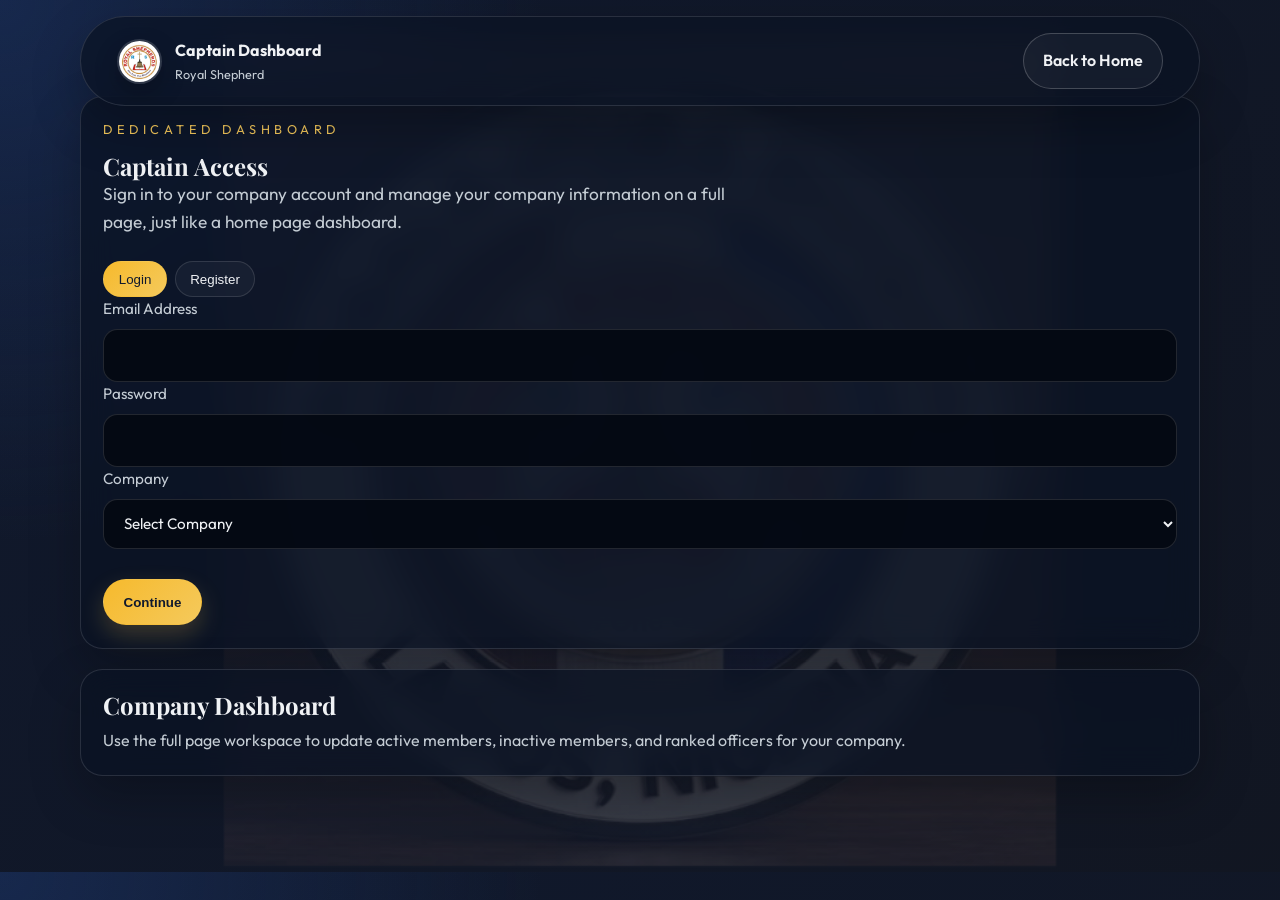
==== captain-dashboard.html @ d0b69956 "fix: publish updated jspdf asset and cache-busted dashboard pages for GitHub Pages" ====
<!DOCTYPE html>
<html lang="en">
  <head>
    <meta charset="UTF-8" />
    <meta name="viewport" content="width=device-width, initial-scale=1.0" />
    <title>Captain Dashboard | Royal Shepherd</title>
    <meta name="description" content="Open the captain dashboard as a full page to manage company members and officers." />
    <link rel="preconnect" href="https://fonts.googleapis.com" />
    <link rel="preconnect" href="https://fonts.gstatic.com" crossorigin />
    <link href="https://fonts.googleapis.com/css2?family=Outfit:wght@300;400;500;600;700;800&family=Playfair+Display:wght@600;700;800&display=swap" rel="stylesheet" />
    <link rel="stylesheet" href="https://cdnjs.cloudflare.com/ajax/libs/font-awesome/6.5.2/css/all.min.css" crossorigin="anonymous" referrerpolicy="no-referrer" />
    <link rel="stylesheet" href="index.css?v=7" />
    <script defer src="assets/jspdf.umd.min.js?v=1"></script>
  </head>
  <body>
    <header class="site-header" id="top">
      <div class="container nav-wrap">
        <a class="brand" href="index.html">
          <img class="brand-logo" src="image/rs logo.jpeg?v=2" alt="Royal Shepherd logo" />
          <span>
            <strong>Captain Dashboard</strong>
            <small>Royal Shepherd</small>
          </span>
        </a>
        <a href="index.html" class="btn btn-outline">Back to Home</a>
      </div>
    </header>

    <main class="section">
      <div class="container" style="display:grid; gap:1.25rem;">
        <section class="glass-card dashboard-page-card">
          <p class="eyebrow">Dedicated Dashboard</p>
          <h1>Captain Access</h1>
          <p class="hero-subtitle">Sign in to your company account and manage your company information on a full page, just like a home page dashboard.</p>

          <div class="auth-toggle" role="tablist">
            <button type="button" class="auth-tab captain-auth-tab active" data-mode="login">Login</button>
            <button type="button" class="auth-tab captain-auth-tab" data-mode="register">Register</button>
          </div>

          <form id="captainForm" data-mode="login">
            <label>
              <span>Email Address</span>
              <input type="email" id="captainEmail" required />
            </label>
            <label>
              <span>Password</span>
              <input type="password" id="captainPassword" required />
            </label>
            <label id="captainCompanyField">
              <span>Company</span>
              <select id="captainCompany" required>
                <option value="">Select Company</option>
              </select>
            </label>
            <p id="captainNotice" class="captain-notice"></p>
            <div class="dashboard-actions">
              <button type="submit" class="btn btn-gold">Continue</button>
            </div>
          </form>
        </section>

        <section class="glass-card dashboard-page-card">
          <h2>Company Dashboard</h2>
          <p class="dashboard-intro">Use the full page workspace to update active members, inactive members, and ranked officers for your company.</p>
          <form id="dashboardForm">
            <div class="dashboard-grid" id="captainDashboardGrid"></div>
            <p id="dashboardNotice" class="captain-notice"></p>
            <div class="dashboard-actions">
              <button type="submit" class="btn btn-gold">Save Changes</button>
            </div>
          </form>
        </section>
      </div>
    </main>

    <script defer src="app.js?v=8"></script>
  </body>
</html>
---- index.css ----
:root {
  --navy-950: hsl(223, 32%, 8%);
  --navy-900: hsl(222, 48%, 12%);
  --navy-800: hsl(223, 34%, 20%);
  --navy-700: hsl(220, 24%, 30%);
  --gold-500: hsl(42, 92%, 57%);
  --gold-400: hsl(43, 88%, 66%);
  --gold-200: hsl(42, 100%, 78%);
  --white-100: hsl(210, 20%, 95%);
  --silver-200: hsl(210, 15%, 80%);
  --glow: rgba(253, 194, 79, 0.25);
  --bg-glow: rgba(31, 59, 115, 0.45);
}

* {
  box-sizing: border-box;
  margin: 0;
  padding: 0;
}

html {
  scroll-behavior: smooth;
  overflow-x: hidden;
  /* Force GitHub Pages rebuild */
}

body {
  position: relative;
  font-family: 'Outfit', sans-serif;
  color: var(--white-100);
  background:
    radial-gradient(circle at top left, var(--bg-glow), transparent 35%),
    linear-gradient(135deg, var(--navy-900), hsl(223, 32%, 10%));
  line-height: 1.6;
  overflow-x: hidden;
}

body::before {
  content: '';
  position: fixed;
  inset: 0;
  z-index: -1;
  pointer-events: none;
  background-image: url('image/new division image.jpeg?v=2');
  background-repeat: no-repeat;
  background-position: center center;
  background-size: 65vw;
  opacity: 0.18;
  mix-blend-mode: screen;
}

img {
  max-width: 100%;
  display: block;
}

a {
  color: inherit;
  text-decoration: none;
}

h1,
h2,
h3,
h4 {
  font-family: 'Playfair Display', serif;
  line-height: 1.15;
}

.text-gradient {
  background: linear-gradient(90deg, var(--gold-400), var(--white-100));
  -webkit-background-clip: text;
  background-clip: text;
  color: transparent;
}

.container {
  width: min(1120px, calc(100% - 2rem));
  margin: 0 auto;
}

.section {
  padding: 6rem 0;
}

.section-heading {
  max-width: 720px;
  margin-bottom: 2rem;
}

.section-actions {
  margin-top: 1rem;
}

.eyebrow {
  text-transform: uppercase;
  letter-spacing: 0.35em;
  font-size: 0.8rem;
  color: var(--gold-400);
  margin-bottom: 0.8rem;
}

.glass-card,
.site-header {
  background: rgba(10, 18, 35, 0.72);
  border: 1px solid rgba(255, 255, 255, 0.12);
  box-shadow: 0 20px 50px rgba(0, 0, 0, 0.25);
  backdrop-filter: blur(16px);
  -webkit-backdrop-filter: blur(16px);
}

.highlight-section {
  padding-top: 4rem;
  padding-bottom: 4rem;
  background: linear-gradient(180deg, rgba(15,23,47,0.95), rgba(10,18,35,0.98));
}

.highlight-grid {
  display: grid;
  gap: 1rem;
  grid-template-columns: repeat(auto-fit, minmax(220px, 1fr));
  margin-top: 1.5rem;
}

.highlight-card {
  padding: 1.5rem;
  border-radius: 1.25rem;
  background: rgba(255,255,255,0.06);
  border: 1px solid rgba(255,255,255,0.1);
}

.highlight-card h3 {
  margin-bottom: 0.75rem;
  color: var(--gold-400);
}

.highlight-card p {
  margin-bottom: 1rem;
  color: rgba(255,255,255,0.85);
}

.highlight-section .text-center {
  text-align: center;
  margin-top: 1.25rem;
  color: rgba(255,255,255,0.85);
}

.glass-card {
  border-radius: 1.4rem;
  padding: 1.5rem;
  transition: transform 0.3s ease, box-shadow 0.3s ease;
}

.glass-card:hover {
  transform: translateY(-4px);
  box-shadow: 0 18px 35px var(--glow);
}

.site-header {
  position: fixed;
  top: 1rem;
  left: 50%;
  transform: translateX(-50%);
  width: min(1120px, calc(100% - 1.5rem));
  border-radius: 999px;
  z-index: 1000;
  transition: all 0.3s ease;
}

.site-header.scrolled {
  top: 0.5rem;
  padding: 0.3rem 0;
  opacity: 0.98;
}

.nav-wrap {
  display: flex;
  align-items: center;
  justify-content: space-between;
  padding: 1rem 1.25rem;
}

.brand {
  display: inline-flex;
  align-items: center;
  gap: 0.85rem;
  font-size: 0.95rem;
}

.brand strong {
  display: block;
  font-size: 1rem;
}

.brand small {
  display: block;
  color: var(--silver-200);
}

.brand-logo {
  width: 2.8rem;
  height: 2.8rem;
  border-radius: 50%;
  object-fit: cover;
  border: 2px solid rgba(255, 255, 255, 0.15);
  box-shadow: 0 10px 24px rgba(0, 0, 0, 0.24);
}

.site-nav {
  display: flex;
  align-items: center;
  gap: 1.2rem;
}

  .site-nav a,
  .site-nav button {
    width: auto;
    background: none;
    border: 0;
    padding: 0;
    color: inherit;
    font: inherit;
    cursor: pointer;
  }


.nav-link {
  position: relative;
}

.nav-link::after {
  content: '';
  position: absolute;
  left: 0;
  bottom: -4px;
  width: 100%;
  height: 2px;
  background: linear-gradient(90deg, var(--gold-500), transparent);
  transform: scaleX(0);
  transform-origin: left;
  transition: transform 0.25s ease;
}

.nav-link:hover,
.nav-link.active {
  color: var(--white-100);
}

.nav-link:hover::after,
.nav-link.active::after {
  transform: scaleX(1);
}

.cta-link {
  padding: 0.7rem 1rem;
  border-radius: 999px;
  background: linear-gradient(135deg, var(--gold-500), var(--gold-400));
  color: var(--navy-900);
  font-weight: 700;
}

.menu-toggle {
  display: none;
  flex-direction: column;
  gap: 0.3rem;
  background: transparent;
  border: 0;
  cursor: pointer;
  padding: 0.4rem;
}

.menu-toggle span {
  width: 1.4rem;
  height: 2px;
  background: var(--white-100);
  transition: transform 0.3s ease, opacity 0.3s ease;
}

.hero {
  padding-top: 8rem;
  background:
    linear-gradient(90deg, rgba(7, 17, 31, 0.96), rgba(7, 17, 31, 0.7)),
    url('image/new division image.jpeg?v=2') center/cover no-repeat;
  border-radius: 0 0 2rem 2rem;
}

.hero-grid {
  display: grid;
  grid-template-columns: 1.1fr 0.9fr;
  gap: 3rem;
  align-items: center;
}

.hero h1 {
  font-size: clamp(2.4rem, 4vw, 3.9rem);
  margin-bottom: 1rem;
}

.hero-subtitle {
  font-size: 1.08rem;
  color: var(--silver-200);
  margin-bottom: 1.6rem;
  max-width: 640px;
}

.hero-actions {
  display: flex;
  flex-wrap: wrap;
  gap: 1rem;
}

.btn {
  display: inline-flex;
  align-items: center;
  justify-content: center;
  padding: 0.9rem 1.2rem;
  border-radius: 999px;
  font-weight: 600;
  transition: transform 0.25s ease, box-shadow 0.25s ease;
  border: 1px solid transparent;
}

.btn:hover {
  transform: translateY(-2px);
}

.btn-gold {
  background: linear-gradient(135deg, var(--gold-500), var(--gold-400));
  color: var(--navy-900);
  box-shadow: 0 10px 24px rgba(255, 203, 79, 0.2);
}

.btn-outline {
  border-color: rgba(255, 255, 255, 0.2);
  color: var(--white-100);
  background: rgba(255, 255, 255, 0.04);
}

.hero-visual {
  position: relative;
  min-height: 430px;
  display: grid;
  place-items: center;
  overflow: hidden;
  max-width: 100%;
  width: 100%;
}

.ring {
  position: absolute;
  inset: 1rem;
  width: auto;
  height: auto;
  max-width: calc(100% - 2rem);
  max-height: calc(100% - 2rem);
  border: 2px dashed rgba(255, 203, 79, 0.55);
  border-radius: 50%;
  animation: spin 18s linear infinite;
}

.hero-image-card {
  position: relative;
  width: min(320px, 100%);
  aspect-ratio: 1;
  display: grid;
  place-items: center;
  border-radius: 50%;
  background: radial-gradient(circle, rgba(255,203,79,0.2), rgba(10,18,35,0.15));
  border: 1px solid rgba(255,255,255,0.12);
  overflow: hidden;
  animation: float 5s ease-in-out infinite;
}

.hero-image-card img {
  width: 100%;
  height: 100%;
  object-fit: cover;
  padding: 0.6rem;
  filter: drop-shadow(0 16px 28px rgba(0,0,0,0.3));
}

.stats-ribbon {
  padding: 1.2rem 0 0;
}

.stats-grid {
  display: grid;
  grid-template-columns: repeat(4, minmax(0, 1fr));
  gap: 1rem;
  padding: 1.2rem;
  border-radius: 1.5rem;
  background: linear-gradient(90deg, rgba(14,24,44,0.95), rgba(27,42,72,0.9));
  border: 1px solid rgba(255,255,255,0.1);
}

.stats-grid article {
  text-align: center;
  padding: 0.7rem 0;
}

.stats-grid strong {
  display: block;
  font-size: 1.4rem;
  color: var(--gold-400);
}

.about-grid {
  display: grid;
  grid-template-columns: 1.15fr 0.85fr;
  gap: 2rem;
  align-items: start;
}

.about-card ul,
.pledge-card ul,
.tab-panel ul {
  padding-left: 1.2rem;
  color: var(--silver-200);
}

.symbolism-grid {
  display: grid;
  grid-template-columns: repeat(3, minmax(0, 1fr));
  gap: 1.2rem;
  margin-bottom: 1.5rem;
}

.symbol-card {
  position: relative;
  overflow: hidden;
  cursor: pointer;
}

.symbol-card::before {
  content: '';
  position: absolute;
  inset: 0 0 auto 0;
  height: 4px;
  background: linear-gradient(90deg, var(--gold-500), transparent);
}

.symbol-card:nth-child(1)::before { background: linear-gradient(90deg, hsl(215, 72%, 45%), transparent); }
.symbol-card:nth-child(2)::before { background: linear-gradient(90deg, var(--gold-500), transparent); }
.symbol-card:nth-child(3)::before { background: linear-gradient(90deg, hsl(0, 0%, 90%), transparent); }

.symbol-icon {
  width: 2.8rem;
  height: 2.8rem;
  display: grid;
  place-items: center;
  border-radius: 50%;
  background: rgba(255,255,255,0.08);
  color: var(--gold-400);
  margin-bottom: 1rem;
  transition: transform 0.25s ease;
}

.symbol-card:hover .symbol-icon {
  transform: scale(1.08);
}

.pledge-card {
  margin-top: 1.2rem;
}

.pledge-card h3 {
  margin: 0.5rem 0 0.4rem;
}

.division-summary {
  display: flex;
  flex-wrap: wrap;
  gap: 1rem;
  margin-bottom: 1rem;
  padding: 1rem 1.2rem;
}

.summary-stat {
  min-width: 180px;
  display: flex;
  flex-direction: column;
  gap: 0.25rem;
}

.summary-label {
  font-size: 0.82rem;
  letter-spacing: 0.16em;
  text-transform: uppercase;
  color: var(--silver-200);
}

.summary-stat strong {
  font-size: 1.3rem;
  color: var(--gold-400);
}

.company-grid {
  display: grid;
  grid-template-columns: repeat(3, minmax(0, 1fr));
  gap: 1rem;
}

.company-card {
  min-height: 220px;
  display: flex;
  flex-direction: column;
  justify-content: flex-start;
}

.company-stats {
  display: flex;
  flex-wrap: wrap;
  gap: 0.65rem;
  margin: 0.5rem 0 0.8rem;
  color: var(--gold-400);
  font-size: 0.9rem;
}

.company-stats span {
  padding: 0.35rem 0.6rem;
  border-radius: 999px;
  background: rgba(255,255,255,0.05);
}

.company-toggle {
  align-self: flex-start;
  margin: 0.15rem 0 0.7rem;
  border: 1px solid rgba(255,255,255,0.16);
  border-radius: 999px;
  background: rgba(255,255,255,0.04);
  color: var(--white-100);
  padding: 0.55rem 0.8rem;
  cursor: pointer;
}

.company-number {
  display: inline-block;
  font-size: 0.8rem;
  letter-spacing: 0.3em;
  color: var(--gold-400);
  margin-bottom: 0.6rem;
}

.company-card h3 {
  margin-bottom: 0.2rem;
}

.company-caption {
  color: var(--silver-200);
  margin-bottom: 0.9rem;
}

.company-details {
  margin-top: 0.3rem;
}

.company-details h4 {
  font-size: 0.95rem;
  margin: 0.7rem 0 0.35rem;
  color: var(--gold-400);
}

.company-details ul {
  padding-left: 1rem;
  color: var(--silver-200);
}

.company-details li {
  margin-bottom: 0.25rem;
}

.training-grid {
  display: grid;
  grid-template-columns: repeat(3, minmax(0, 1fr));
  gap: 1rem;
}

.laws-grid {
  display: grid;
  gap: 1rem;
}

.laws-list {
  display: grid;
  gap: 0.7rem;
  padding-left: 1.2rem;
  color: var(--silver-200);
}

.founder-card {
  display: grid;
  grid-template-columns: 280px 1fr;
  gap: 1.2rem;
  align-items: start;
}

.founder-portrait {
  overflow: hidden;
  border-radius: 1rem;
  border: 1px solid rgba(255,255,255,0.12);
  background: rgba(255,255,255,0.04);
}

.founder-portrait img {
  width: 100%;
  height: 100%;
  min-height: 320px;
  object-fit: cover;
}

.founder-copy {
  display: grid;
  gap: 0.9rem;
}

.score-columns {
  display: grid;
  grid-template-columns: repeat(2, minmax(0, 1fr));
  gap: 0.9rem;
  margin-top: 0.8rem;
}

.score-panel {
  padding: 0.8rem;
  border-radius: 0.9rem;
  background: rgba(255,255,255,0.04);
  border: 1px solid rgba(255,255,255,0.08);
}

.score-panel h5 {
  margin-bottom: 0.5rem;
  color: var(--gold-400);
}

.score-list {
  display: grid;
  gap: 0.45rem;
  padding-left: 1rem;
  color: var(--silver-200);
}

.training-card ul {
  padding-left: 1rem;
  color: var(--silver-200);
}

.officers-list,
.exco-list {
  display: grid;
  gap: 1.2rem;
}

.leadership-group {
  display: grid;
  gap: 1rem;
  padding: 1rem;
  border-radius: 1rem;
  background: rgba(255, 255, 255, 0.03);
  border: 1px solid rgba(255, 255, 255, 0.08);
}

.leadership-group-title {
  color: var(--gold-400);
  font-size: 1.15rem;
}

.leadership-grid {
  display: grid;
  grid-template-columns: repeat(auto-fit, minmax(240px, 1fr));
  gap: 1rem;
}

.leadership-card {
  position: relative;
  display: grid;
  gap: 0.9rem;
  padding: 1rem;
  border-radius: 1.15rem;
  background: linear-gradient(180deg, rgba(255,255,255,0.08), rgba(255,255,255,0.04));
  border: 1px solid rgba(255,255,255,0.12);
  box-shadow: 0 12px 28px rgba(0, 0, 0, 0.22);
}

.leadership-card::before {
  content: '';
  position: absolute;
  inset: 0 auto auto 0;
  width: 100%;
  height: 4px;
  border-radius: 1.15rem 1.15rem 0 0;
  background: linear-gradient(90deg, var(--gold-500), transparent);
}

.leadership-photo-wrap {
  overflow: hidden;
  border-radius: 1rem;
  background: rgba(255,255,255,0.04);
  border: 1px solid rgba(255,255,255,0.12);
  min-height: 220px;
}

.leadership-photo {
  width: 100%;
  height: 220px;
  object-fit: cover;
}

.leadership-photo.avatar {
  display: grid;
  place-items: center;
  font-size: 2.1rem;
  font-weight: 700;
  color: var(--gold-400);
  background: linear-gradient(135deg, rgba(253,194,79,0.18), rgba(255,255,255,0.04));
}

.leadership-photo.avatar.empty {
  background: rgba(255, 255, 255, 0.03);
  border: 1px dashed rgba(255, 255, 255, 0.12);
}

.leadership-details {
  display: grid;
  gap: 0.35rem;
}

.leadership-role {
  font-size: 0.85rem;
  text-transform: uppercase;
  letter-spacing: 0.12em;
  color: var(--gold-400);
}

.leadership-details h4 {
  font-size: 1.1rem;
  color: var(--white-100);
}

.dashboard-modal {
  max-width: 860px;
  width: min(94vw, 860px);
}

.auth-toggle {
  display: flex;
  gap: 0.5rem;
  margin-top: 1rem;
}

.auth-tab {
  border: 1px solid rgba(255,255,255,0.12);
  background: rgba(255,255,255,0.04);
  color: var(--white-100);
  padding: 0.6rem 0.9rem;
  border-radius: 999px;
  cursor: pointer;
}

.auth-tab.active {
  background: linear-gradient(135deg, var(--gold-500), var(--gold-400));
  color: var(--navy-900);
  border-color: transparent;
}

.captain-confirm {
  display: flex;
  align-items: center;
  gap: 0.6rem;
  margin-top: 0.6rem;
  color: var(--silver-200);
}

.captain-confirm input {
  width: auto;
}

.captain-notice {
  min-height: 1.2rem;
  margin-top: 0.7rem;
  color: var(--gold-400);
}

.dashboard-grid {
  display: grid;
  grid-template-columns: repeat(2, minmax(0, 1fr));
  gap: 1rem;
  margin-top: 1rem;
}

.dashboard-card {
  padding: 1rem;
  border-radius: 1rem;
  background: rgba(255,255,255,0.04);
  border: 1px solid rgba(255,255,255,0.1);
}
.dashboard-card label:first-child input {
  font-weight: 600;
  font-size: 1.05rem;
  border-color: rgba(255, 203, 79, 0.3);
}

.dashboard-page-card {
  padding: 1.4rem;
  border-radius: 1.4rem;
}
.dashboard-card textarea {
  min-height: 110px;
  resize: vertical;
}

.print-report {
  display: none;
}

.dashboard-intro {
  color: var(--silver-200);
  margin-top: 0.5rem;
}

.profile-photo-card {
  display: grid;
  place-items: center;
  gap: 0.75rem;
  margin-bottom: 1.5rem;
  padding: 1rem 0.25rem 0;
}

.profile-photo-circle {
  position: relative;
  width: 150px;
  height: 150px;
  border-radius: 50%;
  background: radial-gradient(circle at top left, rgba(255, 255, 255, 0.12), rgba(255, 255, 255, 0.04));
  border: 1px dashed rgba(255, 255, 255, 0.26);
  box-shadow: inset 0 0 0 1px rgba(255, 255, 255, 0.06), 0 28px 60px rgba(0, 0, 0, 0.16);
  display: grid;
  place-items: center;
  overflow: hidden;
  cursor: pointer;
}

.profile-photo-preview {
  width: 128px;
  height: 128px;
  border-radius: 50%;
  overflow: hidden;
  background: rgba(255,255,255,0.06);
  border: 1px solid rgba(255,255,255,0.14);
  display: grid;
  place-items: center;
}

.profile-photo-preview img {
  width: 100%;
  height: 100%;
  object-fit: cover;
  display: block;
}

.profile-photo-placeholder {
  width: 100%;
  height: 100%;
  display: grid;
  place-items: center;
  color: rgba(255,255,255,0.56);
  font-size: 1.15rem;
  text-align: center;
  padding: 0.75rem;
}

.profile-photo-circle-button {
  position: absolute;
  right: 0.15rem;
  bottom: 0.15rem;
  width: 44px;
  height: 44px;
  border-radius: 50%;
  border: 1px solid rgba(255,255,255,0.18);
  background: rgba(255, 203, 79, 0.95);
  color: var(--black);
  display: grid;
  place-items: center;
  cursor: pointer;
  transition: transform 0.2s ease, box-shadow 0.2s ease;
  box-shadow: 0 16px 34px rgba(0, 0, 0, 0.18);
}

.profile-photo-circle-button:hover {
  transform: translateY(-1px);
}

.profile-photo-hint {
  color: var(--silver-200);
  font-size: 0.92rem;
  text-align: center;
  max-width: 220px;
}

.profile-photo-actions {
  display: flex;
  gap: 0.75rem;
  flex-wrap: wrap;
  justify-content: center;
}

.exco-photo-button,
.exco-remove-photo {
  min-width: 140px;
}

.exco-remove-photo {
  min-width: 120px;
}

@media (max-width: 900px) {
  .profile-photo-card {
    width: 100%;
    margin-bottom: 1.25rem;
  }

  .profile-photo-circle {
    width: 136px;
    height: 136px;
  }

  .profile-photo-preview {
    width: 116px;
    height: 116px;
  }

  .profile-photo-actions {
    width: 100%;
    justify-content: center;
  }

  .exco-photo-button,
  .exco-remove-photo {
    flex: 1 1 45%;
    min-width: auto;
  }
}

.gallery-panel-inner {
  max-height: 74vh;
  min-height: 420px;
  overflow-y: auto;
  overflow-x: hidden;
  overscroll-behavior: contain;
  -webkit-overflow-scrolling: touch;
  scroll-behavior: smooth;
  padding: 1.5rem;
  touch-action: pan-y;
}

.gallery-panel-inner::-webkit-scrollbar {
  width: 10px;
}

.gallery-panel-inner::-webkit-scrollbar-track {
  background: rgba(255, 255, 255, 0.05);
  border-radius: 999px;
}

.gallery-panel-inner::-webkit-scrollbar-thumb {
  background: rgba(255, 197, 79, 0.65);
  border-radius: 999px;
}

.gallery-panel-header {
  display: flex;
  justify-content: space-between;
  align-items: center;
  gap: 1rem;
  margin-bottom: 1.4rem;
  flex-wrap: wrap;
}

.gallery-filters {
  display: flex;
  gap: 0.8rem;
  flex-wrap: wrap;
}

.gallery-toggle {
  min-width: 120px;
}

.gallery-panel.is-collapsed .gallery-panel-inner {
  display: none;
}

.filter-btn {
  border: 1px solid rgba(255,255,255,0.14);
  background: rgba(255,255,255,0.05);
  color: var(--white-100);
  padding: 0.75rem 1rem;
  border-radius: 999px;
  cursor: pointer;
  transition: transform 0.2s ease, background 0.2s ease;
}

.filter-btn:hover,
.filter-btn:focus {
  transform: translateY(-1px);
}

.filter-btn.active {
  background: linear-gradient(135deg, var(--gold-500), var(--gold-400));
  color: var(--navy-900);
  border-color: transparent;
}

.gallery-grid {
  display: grid;
  grid-template-columns: repeat(auto-fit, minmax(220px, 1fr));
  gap: 1rem;
}

.gallery-item {
  position: relative;
  overflow: hidden;
  padding: 0;
  min-height: 220px;
  border-radius: 1.25rem;
  background: rgba(255,255,255,0.03);
  border: 1px solid rgba(255,255,255,0.08);
}

.gallery-item .gallery-thumb img {
  width: 100%;
  height: 100%;
  object-fit: cover;
  display: block;
}

.gallery-overlay {
  position: absolute;
  inset: auto 0 0 0;
  padding: 1rem;
  background: linear-gradient(180deg, transparent, rgba(5,10,21,0.95));
  transform: translateY(100%);
  transition: transform 0.3s ease;
}

.gallery-item:hover .gallery-overlay,
.gallery-thumb:focus .gallery-overlay {
  transform: translateY(0);
}

.gallery-preview-modal {
  max-width: 920px;
  width: min(96vw, 920px);
  padding: 1rem;
  overflow: hidden;
}

.gallery-preview-image {
  width: 100%;
  height: auto;
  max-height: 65vh;
  border-radius: 1rem;
  object-fit: contain;
  background: var(--navy-950);
}

.gallery-preview-copy {
  margin-top: 1rem;
  color: var(--white-100);
}

.gallery-preview-category {
  display: inline-block;
  margin-bottom: 0.75rem;
  padding: 0.35rem 0.8rem;
  border-radius: 999px;
  background: rgba(255, 215, 0, 0.16);
  color: var(--gold-200);
  font-size: 0.85rem;
}

.gallery-preview-copy h3 {
  margin: 0 0 0.75rem;
  font-size: 1.4rem;
}

.enlistment-grid {
  display: grid;
  grid-template-columns: 0.9fr 1.1fr;
  gap: 2rem;
  align-items: start;
}

.field-grid {
  display: grid;
  grid-template-columns: repeat(2, minmax(0, 1fr));
  gap: 1rem;
}

label {
  display: flex;
  flex-direction: column;
  gap: 0.45rem;
  font-size: 0.95rem;
}

label span {
  color: var(--silver-200);
}

input,
select,
textarea {
  width: 100%;
  border: 1px solid rgba(255,255,255,0.12);
  border-radius: 0.9rem;
  padding: 0.85rem 1rem;
  background: rgba(5, 10, 20, 0.95);
  color: var(--white-100);
  font: inherit;
  transition: border-color 0.25s ease, box-shadow 0.25s ease;
}

input:focus,
select:focus,
textarea:focus {
  outline: none;
  border-color: var(--gold-400);
  box-shadow: 0 0 0 3px rgba(255, 203, 79, 0.2);
}

.full-width {
  width: 100%;
  margin-top: 1rem;
}

.form-success {
  display: none;
  margin-top: 1rem;
  padding: 1rem;
  border-radius: 1rem;
  background: rgba(255, 203, 79, 0.1);
  border: 1px solid rgba(255, 203, 79, 0.25);
}

.form-success.active {
  display: block;
  animation: scaleUp 0.3s ease;
}

.site-footer {
  padding: 2.4rem 0 3rem;
  border-top: 1px solid rgba(255,255,255,0.08);
}

.footer-grid {
  display: flex;
  justify-content: space-between;
  gap: 1rem;
  flex-wrap: wrap;
}

.social-links {
  display: flex;
  gap: 0.8rem;
  margin-top: 0.7rem;
}

.social-links a {
  width: 2.4rem;
  height: 2.4rem;
  display: grid;
  place-items: center;
  border-radius: 50%;
  background: rgba(255,255,255,0.06);
  color: var(--gold-400);
}

.modal {
  position: fixed;
  inset: 0;
  display: none;
  align-items: center;
  justify-content: center;
  z-index: 1200;
  overflow-y: auto;
}

.modal.active {
  display: flex;
}

.modal-backdrop {
  position: absolute;
  inset: 0;
  background: rgba(3, 7, 15, 0.78);
  backdrop-filter: blur(8px);
}

.modal-content {
  position: relative;
  z-index: 1;
  max-width: 460px;
  width: min(92vw, 460px);
  max-height: 90vh;
  overflow-y: auto;
  overflow-x: hidden;
  animation: fadeIn 0.25s ease;
}

.modal-content::-webkit-scrollbar {
  width: 8px;
}

.modal-content::-webkit-scrollbar-track {
  background: rgba(255, 255, 255, 0.05);
  border-radius: 4px;
}

.modal-content::-webkit-scrollbar-thumb {
  background: rgba(255, 203, 79, 0.3);
  border-radius: 4px;
}

.modal-content::-webkit-scrollbar-thumb:hover {
  background: rgba(255, 203, 79, 0.5);
}

.dashboard-modal .modal-content {
  max-height: 85vh;
}

.modal-close {
  position: absolute;
  top: 0.8rem;
  right: 0.9rem;
  border: 0;
  background: transparent;
  color: var(--white-100);
  font-size: 1.6rem;
  cursor: pointer;
}

.gallery-item.is-hidden {
  display: none;
}

.print-report {
  display: none;
}

@keyframes spin {
  from { transform: rotate(0deg); }
  to { transform: rotate(360deg); }
}

@keyframes float {
  0%, 100% { transform: translateY(0); }
  50% { transform: translateY(-10px); }
}

@keyframes fadeIn {
  from { opacity: 0; transform: translateY(8px); }
  to { opacity: 1; transform: translateY(0); }
}

@keyframes scaleUp {
  from { opacity: 0; transform: scale(0.96); }
  to { opacity: 1; transform: scale(1); }
}

.hidden {
  display: none !important;
}

@media print {
  body > *:not(.print-report) {
    display: none !important;
  }

  .print-report {
    display: block;
    background: #ffffff;
    color: #111111;
    padding: 1.5rem;
    max-width: 900px;
    margin: 0 auto;
    font-family: Arial, sans-serif;
  }

  .hidden {
    display: none !important;
  }

  .print-report h1,
  .print-report h2,
  .print-report p,
  .print-report li {
    color: #111111;
  }

  .print-report ul {
    padding-left: 1.25rem;
  }
}

@media (max-width: 900px) {
  .hero-grid,
  .about-grid,
  .enlistment-grid,
  .symbolism-grid,
  .founder-card {
    grid-template-columns: 1fr;
  }

  .stats-grid {
    grid-template-columns: repeat(2, minmax(0, 1fr));
  }

  .company-grid {
    grid-template-columns: repeat(2, minmax(0, 1fr));
  }

  .gallery-grid {
    grid-template-columns: repeat(2, minmax(0, 1fr));
  }
}

@media (max-width: 760px) {
  .site-header {
    border-radius: 1.1rem;
    width: calc(100% - 1rem);
    left: 50%;
    transform: translateX(-50%);
    padding: 0.75rem 0;
  }

  .gallery-grid {
    grid-template-columns: 1fr;
  }

  .gallery-panel-inner {
    max-height: 65vh;
    min-height: 360px;
  }

  .nav-wrap {
    padding: 0.8rem 1rem;
  }

  .menu-toggle {
    display: flex;
  }

  .site-nav {
    position: fixed;
    top: 0;
    right: 0;
    left: auto;
    width: min(320px, 86vw);
    height: 100vh;
    flex-direction: column;
    align-items: flex-start;
    justify-content: center;
    padding: 2rem;
    gap: 1.2rem;
    background: rgba(8, 13, 25, 0.98);
    border-left: 1px solid rgba(255,255,255,0.12);
    transition: opacity 0.3s ease, visibility 0.3s ease;
    opacity: 0;
    visibility: hidden;
    pointer-events: none;
    z-index: 1100;
  }

  .site-nav.open {
    opacity: 1 !important;
    visibility: visible !important;
    pointer-events: auto !important;
    right: 0 !important;
  }

  .site-nav a,
  .site-nav button {
    width: 100%;
    padding: 0.8rem 0;
    font-size: 1rem;
  }

  .menu-toggle.open span:nth-child(1) {
    transform: translateY(7px) rotate(45deg);
  }

  .menu-toggle.open span:nth-child(2) {
    opacity: 0;
  }

  .menu-toggle.open span:nth-child(3) {
    transform: translateY(-7px) rotate(-45deg);
  }

  .field-grid {
    grid-template-columns: 1fr;
  }

  .company-grid {
    grid-template-columns: 1fr;
  }

  .division-summary {
    flex-direction: column;
  }

  .summary-stat {
    min-width: 0;
  }

  .dashboard-grid {
    grid-template-columns: 1fr;
  }

  .training-grid,
  .score-columns {
    grid-template-columns: 1fr;
  }

  .officer-row {
    flex-direction: column;
    align-items: flex-start;
  }

  .modal-content {
    width: min(95vw, 460px);
    padding: 1.2rem;
  }

  .dashboard-card textarea,
  input,
  select,
  textarea {
    font-size: 16px;
  }

  .dashboard-actions {
    flex-direction: column;
    gap: 0.75rem;
  }

  .dashboard-actions .btn {
    width: 100%;
  }

  .founder-card {
    grid-template-columns: 1fr;
    gap: 1.5rem;
  }

  .founder-portrait {
    width: 100%;
    max-width: 100%;
  }

  .founder-portrait img {
    min-height: 280px;
  }
}

/* Toast Notification Styles */
.toast-notification {
  position: relative;
  background: rgba(19, 32, 59, 0.95);
  border: 1px solid var(--gold-400);
  color: #fff;
  padding: 0.85rem 1.25rem;
  border-radius: 8px;
  box-shadow: 0 10px 30px rgba(0, 0, 0, 0.3), inset 0 1px 0 rgba(255, 255, 255, 0.1);
  backdrop-filter: blur(10px);
  display: flex;
  align-items: center;
  gap: 0.75rem;
  font-family: 'Outfit', sans-serif;
  font-size: 0.9rem;
  opacity: 0;
  transform: translateY(10px);
  transition: opacity 0.3s ease, transform 0.3s ease;
  pointer-events: none;
}

.toast-notification.show {
  opacity: 1;
  transform: translateY(0);
}

.toast-notification.hide {
  opacity: 0;
  transform: translateY(-10px);
}

.toast-notification i {
  color: var(--gold-400);
  font-size: 1.1rem;
}
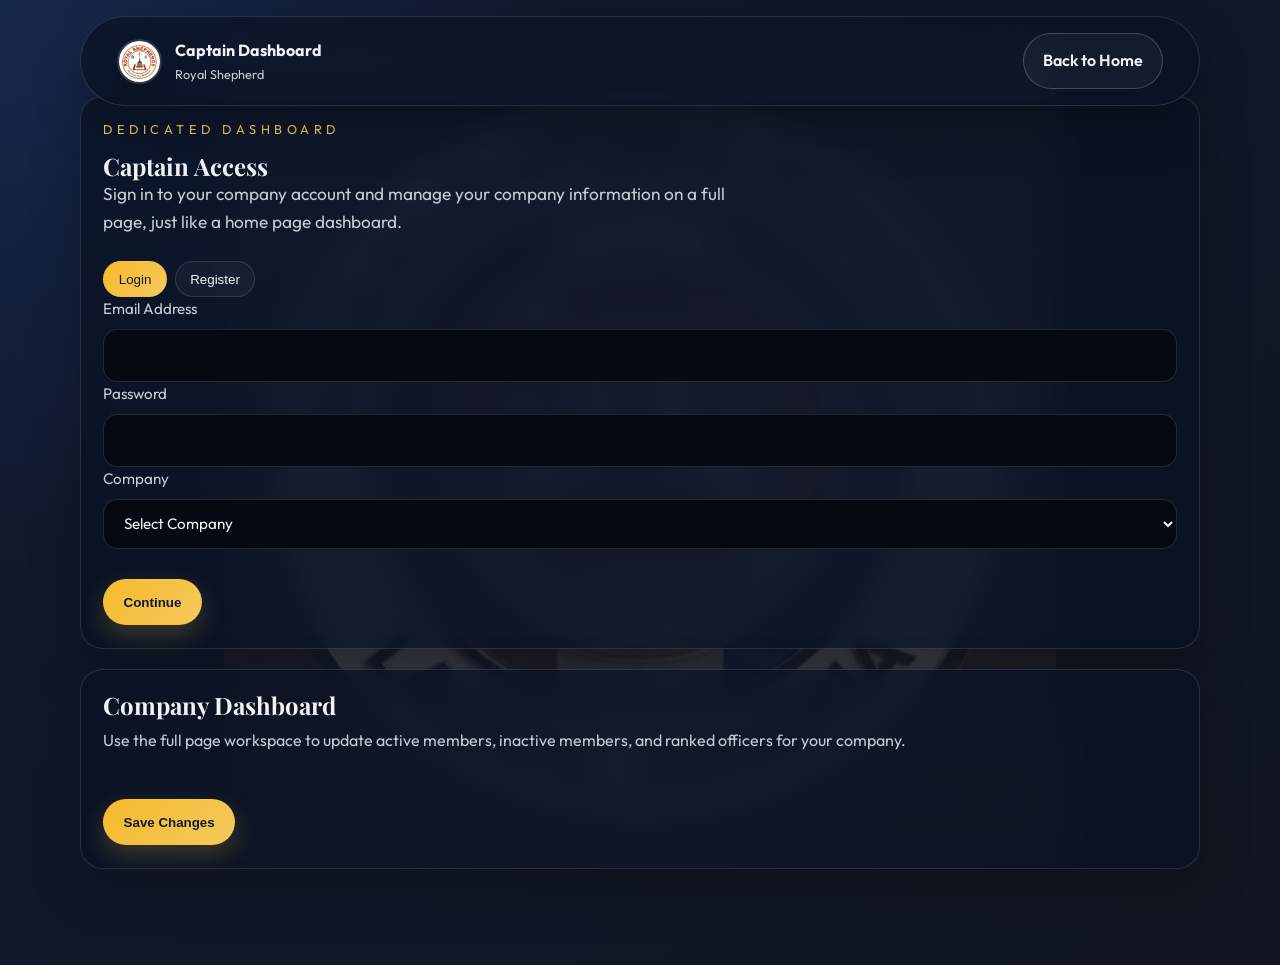
==== commit 951224b5: "Migrate persistence to backend; add import UI and storage helpers" ====
--- a/captain-dashboard.html
+++ b/captain-dashboard.html
@@ -74,6 +74,6 @@
       </div>
     </main>
 
-    <script defer src="app.js?v=8"></script>
+    <script src="app.js?v=8"></script>
   </body>
 </html>
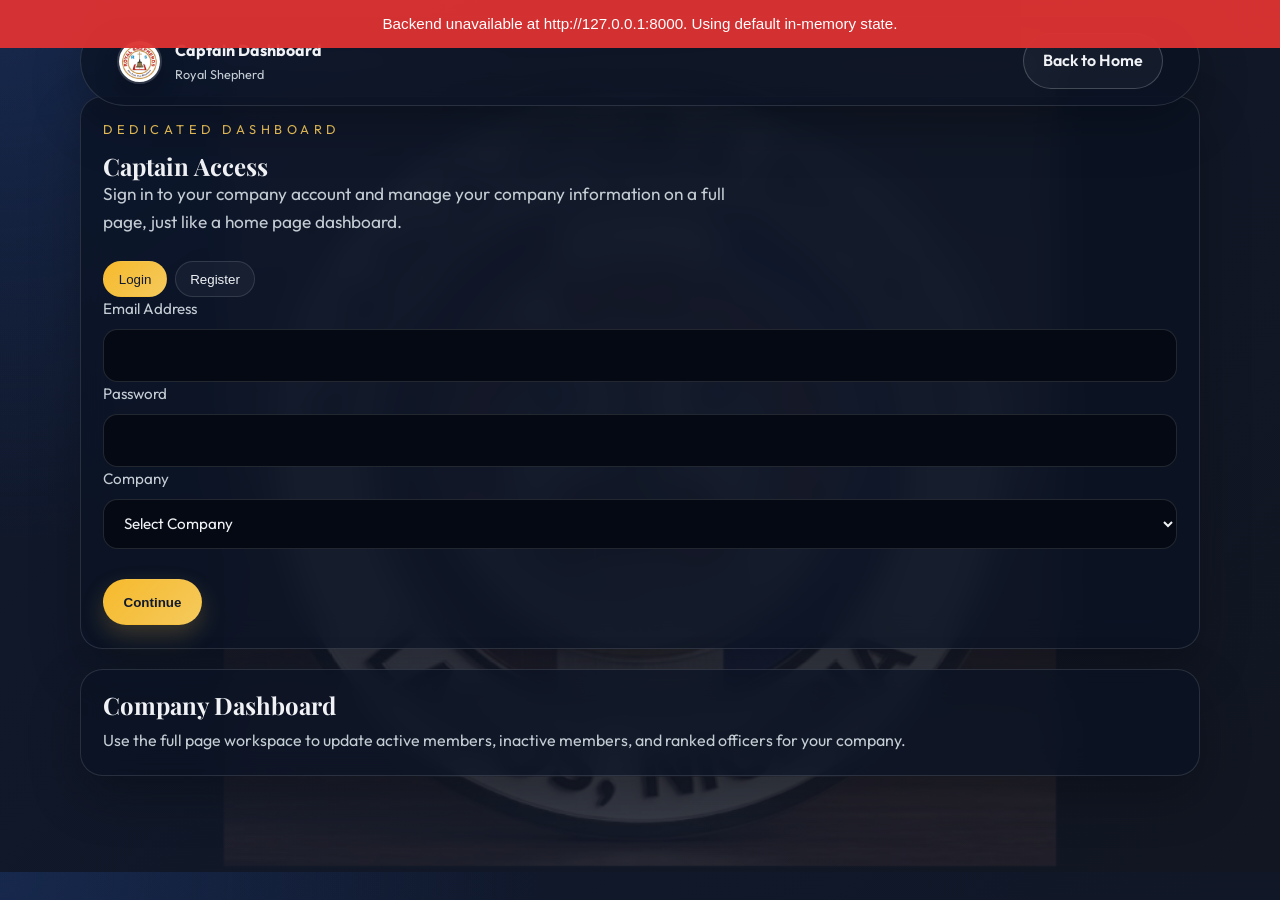
==== commit a8189a21: "fix backend state sync and refresh dashboard bootstrap" ====
--- a/captain-dashboard.html
+++ b/captain-dashboard.html
@@ -74,6 +74,10 @@
       </div>
     </main>
 
-    <script src="app.js?v=8"></script>
+    <script>
+      // Configure the local backend URL for this dashboard.
+      window.RS_BACKEND_URL = window.RS_BACKEND_URL || 'http://127.0.0.1:8000';
+    </script>
+    <script src="app.js?v=10"></script>
   </body>
 </html>
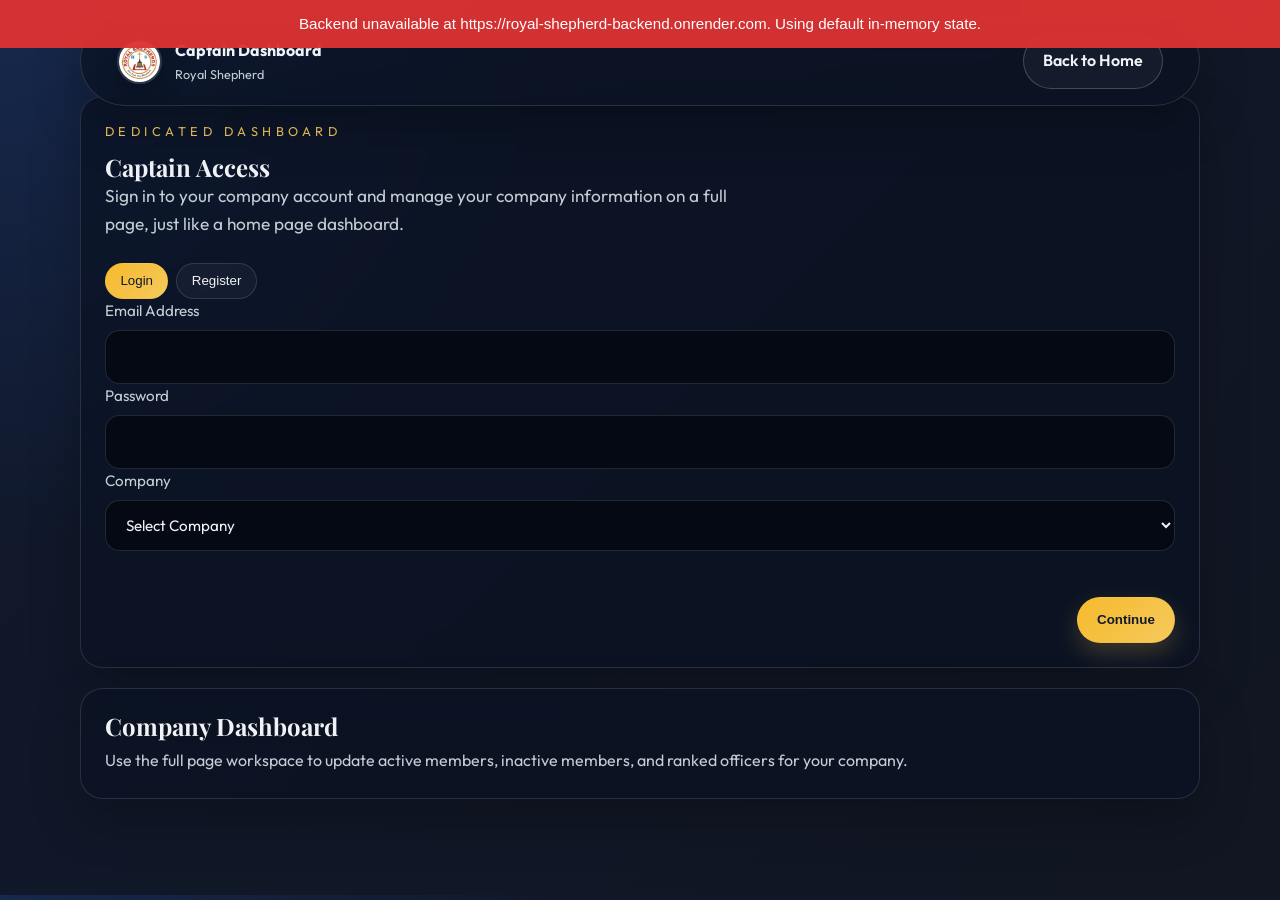
==== commit 3ce83f23: "Update Render deployment config and backend CORS/frontend backend URL for Render" ====
--- a/captain-dashboard.html
+++ b/captain-dashboard.html
@@ -75,8 +75,8 @@
     </main>
 
     <script>
-      // Configure the local backend URL for this dashboard.
-      window.RS_BACKEND_URL = window.RS_BACKEND_URL || 'http://127.0.0.1:8000';
+      // Configure the deployed backend URL for this dashboard.
+      window.RS_BACKEND_URL = window.RS_BACKEND_URL || 'https://royal-shepherd-backend.onrender.com';
     </script>
     <script src="app.js?v=10"></script>
   </body>
--- a/index.css
+++ b/index.css
@@ -41,7 +41,7 @@
   inset: 0;
   z-index: -1;
   pointer-events: none;
-  background-image: url('image/new division image.jpeg?v=2');
+  background-image: url('WhatsApp-Image-2026-07-11-at-1.29.21-PM.jpeg');
   background-repeat: no-repeat;
   background-position: center center;
   background-size: 65vw;
@@ -107,42 +107,6 @@
   box-shadow: 0 20px 50px rgba(0, 0, 0, 0.25);
   backdrop-filter: blur(16px);
   -webkit-backdrop-filter: blur(16px);
-}
-
-.highlight-section {
-  padding-top: 4rem;
-  padding-bottom: 4rem;
-  background: linear-gradient(180deg, rgba(15,23,47,0.95), rgba(10,18,35,0.98));
-}
-
-.highlight-grid {
-  display: grid;
-  gap: 1rem;
-  grid-template-columns: repeat(auto-fit, minmax(220px, 1fr));
-  margin-top: 1.5rem;
-}
-
-.highlight-card {
-  padding: 1.5rem;
-  border-radius: 1.25rem;
-  background: rgba(255,255,255,0.06);
-  border: 1px solid rgba(255,255,255,0.1);
-}
-
-.highlight-card h3 {
-  margin-bottom: 0.75rem;
-  color: var(--gold-400);
-}
-
-.highlight-card p {
-  margin-bottom: 1rem;
-  color: rgba(255,255,255,0.85);
-}
-
-.highlight-section .text-center {
-  text-align: center;
-  margin-top: 1.25rem;
-  color: rgba(255,255,255,0.85);
 }
 
 .glass-card {
@@ -215,18 +179,8 @@
   .site-nav a,
   .site-nav button {
     width: auto;
-    background: none;
-    border: 0;
-    padding: 0;
-    color: inherit;
-    font: inherit;
-    cursor: pointer;
-  }
-
-
-.nav-link {
-  position: relative;
-}
+  }
+
 
 .nav-link::after {
   content: '';
@@ -280,7 +234,7 @@
   padding-top: 8rem;
   background:
     linear-gradient(90deg, rgba(7, 17, 31, 0.96), rgba(7, 17, 31, 0.7)),
-    url('image/new division image.jpeg?v=2') center/cover no-repeat;
+    url('Screenshot-2026-07-11-132711.png') center/cover no-repeat;
   border-radius: 0 0 2rem 2rem;
 }
 
@@ -467,33 +421,6 @@
   margin: 0.5rem 0 0.4rem;
 }
 
-.division-summary {
-  display: flex;
-  flex-wrap: wrap;
-  gap: 1rem;
-  margin-bottom: 1rem;
-  padding: 1rem 1.2rem;
-}
-
-.summary-stat {
-  min-width: 180px;
-  display: flex;
-  flex-direction: column;
-  gap: 0.25rem;
-}
-
-.summary-label {
-  font-size: 0.82rem;
-  letter-spacing: 0.16em;
-  text-transform: uppercase;
-  color: var(--silver-200);
-}
-
-.summary-stat strong {
-  font-size: 1.3rem;
-  color: var(--gold-400);
-}
-
 .company-grid {
   display: grid;
   grid-template-columns: repeat(3, minmax(0, 1fr));
@@ -505,32 +432,6 @@
   display: flex;
   flex-direction: column;
   justify-content: flex-start;
-}
-
-.company-stats {
-  display: flex;
-  flex-wrap: wrap;
-  gap: 0.65rem;
-  margin: 0.5rem 0 0.8rem;
-  color: var(--gold-400);
-  font-size: 0.9rem;
-}
-
-.company-stats span {
-  padding: 0.35rem 0.6rem;
-  border-radius: 999px;
-  background: rgba(255,255,255,0.05);
-}
-
-.company-toggle {
-  align-self: flex-start;
-  margin: 0.15rem 0 0.7rem;
-  border: 1px solid rgba(255,255,255,0.16);
-  border-radius: 999px;
-  background: rgba(255,255,255,0.04);
-  color: var(--white-100);
-  padding: 0.55rem 0.8rem;
-  cursor: pointer;
 }
 
 .company-number {
@@ -575,170 +476,43 @@
   gap: 1rem;
 }
 
-.laws-grid {
-  display: grid;
+.training-card h3 {
+  margin-bottom: 0.6rem;
+  color: var(--gold-400);
+}
+
+.training-card ul {
+  padding-left: 1rem;
+  color: var(--silver-200);
+}
+
+.officers-list {
+  display: grid;
+  gap: 0.8rem;
+}
+
+.officer-row {
+  display: flex;
+  justify-content: space-between;
+  align-items: center;
   gap: 1rem;
-}
-
-.laws-list {
-  display: grid;
-  gap: 0.7rem;
-  padding-left: 1.2rem;
-  color: var(--silver-200);
-}
-
-.founder-card {
-  display: grid;
-  grid-template-columns: 280px 1fr;
-  gap: 1.2rem;
-  align-items: start;
-}
-
-.founder-portrait {
-  overflow: hidden;
-  border-radius: 1rem;
-  border: 1px solid rgba(255,255,255,0.12);
-  background: rgba(255,255,255,0.04);
-}
-
-.founder-portrait img {
-  width: 100%;
-  height: 100%;
-  min-height: 320px;
-  object-fit: cover;
-}
-
-.founder-copy {
-  display: grid;
-  gap: 0.9rem;
-}
-
-.score-columns {
-  display: grid;
-  grid-template-columns: repeat(2, minmax(0, 1fr));
-  gap: 0.9rem;
-  margin-top: 0.8rem;
-}
-
-.score-panel {
-  padding: 0.8rem;
+  padding: 0.9rem 1rem;
   border-radius: 0.9rem;
   background: rgba(255,255,255,0.04);
   border: 1px solid rgba(255,255,255,0.08);
 }
 
-.score-panel h5 {
-  margin-bottom: 0.5rem;
+.officer-rank {
+  font-weight: 600;
   color: var(--gold-400);
 }
 
-.score-list {
-  display: grid;
-  gap: 0.45rem;
-  padding-left: 1rem;
-  color: var(--silver-200);
-}
-
-.training-card ul {
-  padding-left: 1rem;
-  color: var(--silver-200);
-}
-
-.officers-list,
-.exco-list {
-  display: grid;
-  gap: 1.2rem;
-}
-
-.leadership-group {
-  display: grid;
-  gap: 1rem;
-  padding: 1rem;
-  border-radius: 1rem;
-  background: rgba(255, 255, 255, 0.03);
-  border: 1px solid rgba(255, 255, 255, 0.08);
-}
-
-.leadership-group-title {
-  color: var(--gold-400);
-  font-size: 1.15rem;
-}
-
-.leadership-grid {
-  display: grid;
-  grid-template-columns: repeat(auto-fit, minmax(240px, 1fr));
-  gap: 1rem;
-}
-
-.leadership-card {
-  position: relative;
-  display: grid;
-  gap: 0.9rem;
-  padding: 1rem;
-  border-radius: 1.15rem;
-  background: linear-gradient(180deg, rgba(255,255,255,0.08), rgba(255,255,255,0.04));
-  border: 1px solid rgba(255,255,255,0.12);
-  box-shadow: 0 12px 28px rgba(0, 0, 0, 0.22);
-}
-
-.leadership-card::before {
-  content: '';
-  position: absolute;
-  inset: 0 auto auto 0;
-  width: 100%;
-  height: 4px;
-  border-radius: 1.15rem 1.15rem 0 0;
-  background: linear-gradient(90deg, var(--gold-500), transparent);
-}
-
-.leadership-photo-wrap {
-  overflow: hidden;
-  border-radius: 1rem;
-  background: rgba(255,255,255,0.04);
-  border: 1px solid rgba(255,255,255,0.12);
-  min-height: 220px;
-}
-
-.leadership-photo {
-  width: 100%;
-  height: 220px;
-  object-fit: cover;
-}
-
-.leadership-photo.avatar {
-  display: grid;
-  place-items: center;
-  font-size: 2.1rem;
-  font-weight: 700;
-  color: var(--gold-400);
-  background: linear-gradient(135deg, rgba(253,194,79,0.18), rgba(255,255,255,0.04));
-}
-
-.leadership-photo.avatar.empty {
-  background: rgba(255, 255, 255, 0.03);
-  border: 1px dashed rgba(255, 255, 255, 0.12);
-}
-
-.leadership-details {
-  display: grid;
-  gap: 0.35rem;
-}
-
-.leadership-role {
-  font-size: 0.85rem;
-  text-transform: uppercase;
-  letter-spacing: 0.12em;
-  color: var(--gold-400);
-}
-
-.leadership-details h4 {
-  font-size: 1.1rem;
+.officer-name {
   color: var(--white-100);
 }
 
 .dashboard-modal {
   max-width: 860px;
-  width: min(94vw, 860px);
 }
 
 .auth-toggle {
@@ -793,215 +567,42 @@
   background: rgba(255,255,255,0.04);
   border: 1px solid rgba(255,255,255,0.1);
 }
-.dashboard-card label:first-child input {
-  font-weight: 600;
-  font-size: 1.05rem;
-  border-color: rgba(255, 203, 79, 0.3);
-}
-
-.dashboard-page-card {
-  padding: 1.4rem;
-  border-radius: 1.4rem;
-}
+
+.dashboard-card h4 {
+  margin-bottom: 0.75rem;
+  color: var(--gold-400);
+}
+
 .dashboard-card textarea {
   min-height: 110px;
   resize: vertical;
 }
 
-.print-report {
-  display: none;
-}
-
 .dashboard-intro {
   color: var(--silver-200);
   margin-top: 0.5rem;
 }
 
-.profile-photo-card {
-  display: grid;
-  place-items: center;
-  gap: 0.75rem;
-  margin-bottom: 1.5rem;
-  padding: 1rem 0.25rem 0;
-}
-
-.profile-photo-circle {
-  position: relative;
-  width: 150px;
-  height: 150px;
-  border-radius: 50%;
-  background: radial-gradient(circle at top left, rgba(255, 255, 255, 0.12), rgba(255, 255, 255, 0.04));
-  border: 1px dashed rgba(255, 255, 255, 0.26);
-  box-shadow: inset 0 0 0 1px rgba(255, 255, 255, 0.06), 0 28px 60px rgba(0, 0, 0, 0.16);
-  display: grid;
-  place-items: center;
-  overflow: hidden;
-  cursor: pointer;
-}
-
-.profile-photo-preview {
-  width: 128px;
-  height: 128px;
-  border-radius: 50%;
-  overflow: hidden;
-  background: rgba(255,255,255,0.06);
-  border: 1px solid rgba(255,255,255,0.14);
-  display: grid;
-  place-items: center;
-}
-
-.profile-photo-preview img {
-  width: 100%;
-  height: 100%;
-  object-fit: cover;
-  display: block;
-}
-
-.profile-photo-placeholder {
-  width: 100%;
-  height: 100%;
-  display: grid;
-  place-items: center;
-  color: rgba(255,255,255,0.56);
-  font-size: 1.15rem;
-  text-align: center;
-  padding: 0.75rem;
-}
-
-.profile-photo-circle-button {
-  position: absolute;
-  right: 0.15rem;
-  bottom: 0.15rem;
-  width: 44px;
-  height: 44px;
-  border-radius: 50%;
-  border: 1px solid rgba(255,255,255,0.18);
-  background: rgba(255, 203, 79, 0.95);
-  color: var(--black);
-  display: grid;
-  place-items: center;
-  cursor: pointer;
-  transition: transform 0.2s ease, box-shadow 0.2s ease;
-  box-shadow: 0 16px 34px rgba(0, 0, 0, 0.18);
-}
-
-.profile-photo-circle-button:hover {
-  transform: translateY(-1px);
-}
-
-.profile-photo-hint {
-  color: var(--silver-200);
-  font-size: 0.92rem;
-  text-align: center;
-  max-width: 220px;
-}
-
-.profile-photo-actions {
-  display: flex;
-  gap: 0.75rem;
-  flex-wrap: wrap;
-  justify-content: center;
-}
-
-.exco-photo-button,
-.exco-remove-photo {
-  min-width: 140px;
-}
-
-.exco-remove-photo {
-  min-width: 120px;
-}
-
-@media (max-width: 900px) {
-  .profile-photo-card {
-    width: 100%;
-    margin-bottom: 1.25rem;
-  }
-
-  .profile-photo-circle {
-    width: 136px;
-    height: 136px;
-  }
-
-  .profile-photo-preview {
-    width: 116px;
-    height: 116px;
-  }
-
-  .profile-photo-actions {
-    width: 100%;
-    justify-content: center;
-  }
-
-  .exco-photo-button,
-  .exco-remove-photo {
-    flex: 1 1 45%;
-    min-width: auto;
-  }
-}
-
-.gallery-panel-inner {
-  max-height: 74vh;
-  min-height: 420px;
-  overflow-y: auto;
-  overflow-x: hidden;
-  overscroll-behavior: contain;
-  -webkit-overflow-scrolling: touch;
-  scroll-behavior: smooth;
-  padding: 1.5rem;
-  touch-action: pan-y;
-}
-
-.gallery-panel-inner::-webkit-scrollbar {
-  width: 10px;
-}
-
-.gallery-panel-inner::-webkit-scrollbar-track {
-  background: rgba(255, 255, 255, 0.05);
-  border-radius: 999px;
-}
-
-.gallery-panel-inner::-webkit-scrollbar-thumb {
-  background: rgba(255, 197, 79, 0.65);
-  border-radius: 999px;
-}
-
-.gallery-panel-header {
-  display: flex;
-  justify-content: space-between;
-  align-items: center;
-  gap: 1rem;
-  margin-bottom: 1.4rem;
-  flex-wrap: wrap;
+.dashboard-actions {
+  margin-top: 1rem;
+  display: flex;
+  justify-content: flex-end;
 }
 
 .gallery-filters {
   display: flex;
   gap: 0.8rem;
   flex-wrap: wrap;
-}
-
-.gallery-toggle {
-  min-width: 120px;
-}
-
-.gallery-panel.is-collapsed .gallery-panel-inner {
-  display: none;
+  margin-bottom: 1.2rem;
 }
 
 .filter-btn {
   border: 1px solid rgba(255,255,255,0.14);
   background: rgba(255,255,255,0.05);
   color: var(--white-100);
-  padding: 0.75rem 1rem;
+  padding: 0.7rem 1rem;
   border-radius: 999px;
   cursor: pointer;
-  transition: transform 0.2s ease, background 0.2s ease;
-}
-
-.filter-btn:hover,
-.filter-btn:focus {
-  transform: translateY(-1px);
 }
 
 .filter-btn.active {
@@ -1013,7 +614,7 @@
 .gallery-grid {
   display: grid;
   grid-template-columns: repeat(auto-fit, minmax(220px, 1fr));
-  gap: 1rem;
+  gap: 1.2rem;
 }
 
 .gallery-item {
@@ -1021,9 +622,18 @@
   overflow: hidden;
   padding: 0;
   min-height: 220px;
-  border-radius: 1.25rem;
-  background: rgba(255,255,255,0.03);
-  border: 1px solid rgba(255,255,255,0.08);
+}
+
+.gallery-thumb {
+  display: block;
+  width: 100%;
+  height: 100%;
+  border: 0;
+  padding: 0;
+  background: transparent;
+  cursor: pointer;
+  color: inherit;
+  text-align: left;
 }
 
 .gallery-item .gallery-thumb img {
@@ -1179,14 +789,12 @@
   position: fixed;
   inset: 0;
   display: none;
-  align-items: center;
-  justify-content: center;
+  place-items: center;
   z-index: 1200;
-  overflow-y: auto;
 }
 
 .modal.active {
-  display: flex;
+  display: grid;
 }
 
 .modal-backdrop {
@@ -1201,32 +809,7 @@
   z-index: 1;
   max-width: 460px;
   width: min(92vw, 460px);
-  max-height: 90vh;
-  overflow-y: auto;
-  overflow-x: hidden;
   animation: fadeIn 0.25s ease;
-}
-
-.modal-content::-webkit-scrollbar {
-  width: 8px;
-}
-
-.modal-content::-webkit-scrollbar-track {
-  background: rgba(255, 255, 255, 0.05);
-  border-radius: 4px;
-}
-
-.modal-content::-webkit-scrollbar-thumb {
-  background: rgba(255, 203, 79, 0.3);
-  border-radius: 4px;
-}
-
-.modal-content::-webkit-scrollbar-thumb:hover {
-  background: rgba(255, 203, 79, 0.5);
-}
-
-.dashboard-modal .modal-content {
-  max-height: 85vh;
 }
 
 .modal-close {
@@ -1244,10 +827,6 @@
   display: none;
 }
 
-.print-report {
-  display: none;
-}
-
 @keyframes spin {
   from { transform: rotate(0deg); }
   to { transform: rotate(360deg); }
@@ -1266,49 +845,13 @@
 @keyframes scaleUp {
   from { opacity: 0; transform: scale(0.96); }
   to { opacity: 1; transform: scale(1); }
-}
-
-.hidden {
-  display: none !important;
-}
-
-@media print {
-  body > *:not(.print-report) {
-    display: none !important;
-  }
-
-  .print-report {
-    display: block;
-    background: #ffffff;
-    color: #111111;
-    padding: 1.5rem;
-    max-width: 900px;
-    margin: 0 auto;
-    font-family: Arial, sans-serif;
-  }
-
-  .hidden {
-    display: none !important;
-  }
-
-  .print-report h1,
-  .print-report h2,
-  .print-report p,
-  .print-report li {
-    color: #111111;
-  }
-
-  .print-report ul {
-    padding-left: 1.25rem;
-  }
 }
 
 @media (max-width: 900px) {
   .hero-grid,
   .about-grid,
   .enlistment-grid,
-  .symbolism-grid,
-  .founder-card {
+  .symbolism-grid {
     grid-template-columns: 1fr;
   }
 
@@ -1321,26 +864,17 @@
   }
 
   .gallery-grid {
-    grid-template-columns: repeat(2, minmax(0, 1fr));
+    grid-template-columns: 1fr;
   }
 }
 
 @media (max-width: 760px) {
   .site-header {
     border-radius: 1.1rem;
-    width: calc(100% - 1rem);
-    left: 50%;
-    transform: translateX(-50%);
+    width: 100%;
+    left: 0;
+    transform: none;
     padding: 0.75rem 0;
-  }
-
-  .gallery-grid {
-    grid-template-columns: 1fr;
-  }
-
-  .gallery-panel-inner {
-    max-height: 65vh;
-    min-height: 360px;
   }
 
   .nav-wrap {
@@ -1356,7 +890,7 @@
     top: 0;
     right: 0;
     left: auto;
-    width: min(320px, 86vw);
+    width: min(300px, 82vw);
     height: 100vh;
     flex-direction: column;
     align-items: flex-start;
@@ -1382,8 +916,6 @@
   .site-nav a,
   .site-nav button {
     width: 100%;
-    padding: 0.8rem 0;
-    font-size: 1rem;
   }
 
   .menu-toggle.open span:nth-child(1) {
@@ -1406,20 +938,11 @@
     grid-template-columns: 1fr;
   }
 
-  .division-summary {
-    flex-direction: column;
-  }
-
-  .summary-stat {
-    min-width: 0;
-  }
-
   .dashboard-grid {
     grid-template-columns: 1fr;
   }
 
-  .training-grid,
-  .score-columns {
+  .training-grid {
     grid-template-columns: 1fr;
   }
 
@@ -1427,76 +950,4 @@
     flex-direction: column;
     align-items: flex-start;
   }
-
-  .modal-content {
-    width: min(95vw, 460px);
-    padding: 1.2rem;
-  }
-
-  .dashboard-card textarea,
-  input,
-  select,
-  textarea {
-    font-size: 16px;
-  }
-
-  .dashboard-actions {
-    flex-direction: column;
-    gap: 0.75rem;
-  }
-
-  .dashboard-actions .btn {
-    width: 100%;
-  }
-
-  .founder-card {
-    grid-template-columns: 1fr;
-    gap: 1.5rem;
-  }
-
-  .founder-portrait {
-    width: 100%;
-    max-width: 100%;
-  }
-
-  .founder-portrait img {
-    min-height: 280px;
-  }
-}
-
-/* Toast Notification Styles */
-.toast-notification {
-  position: relative;
-  background: rgba(19, 32, 59, 0.95);
-  border: 1px solid var(--gold-400);
-  color: #fff;
-  padding: 0.85rem 1.25rem;
-  border-radius: 8px;
-  box-shadow: 0 10px 30px rgba(0, 0, 0, 0.3), inset 0 1px 0 rgba(255, 255, 255, 0.1);
-  backdrop-filter: blur(10px);
-  display: flex;
-  align-items: center;
-  gap: 0.75rem;
-  font-family: 'Outfit', sans-serif;
-  font-size: 0.9rem;
-  opacity: 0;
-  transform: translateY(10px);
-  transition: opacity 0.3s ease, transform 0.3s ease;
-  pointer-events: none;
-}
-
-.toast-notification.show {
-  opacity: 1;
-  transform: translateY(0);
-}
-
-.toast-notification.hide {
-  opacity: 0;
-  transform: translateY(-10px);
-}
-
-.toast-notification i {
-  color: var(--gold-400);
-  font-size: 1.1rem;
-}
-
+}
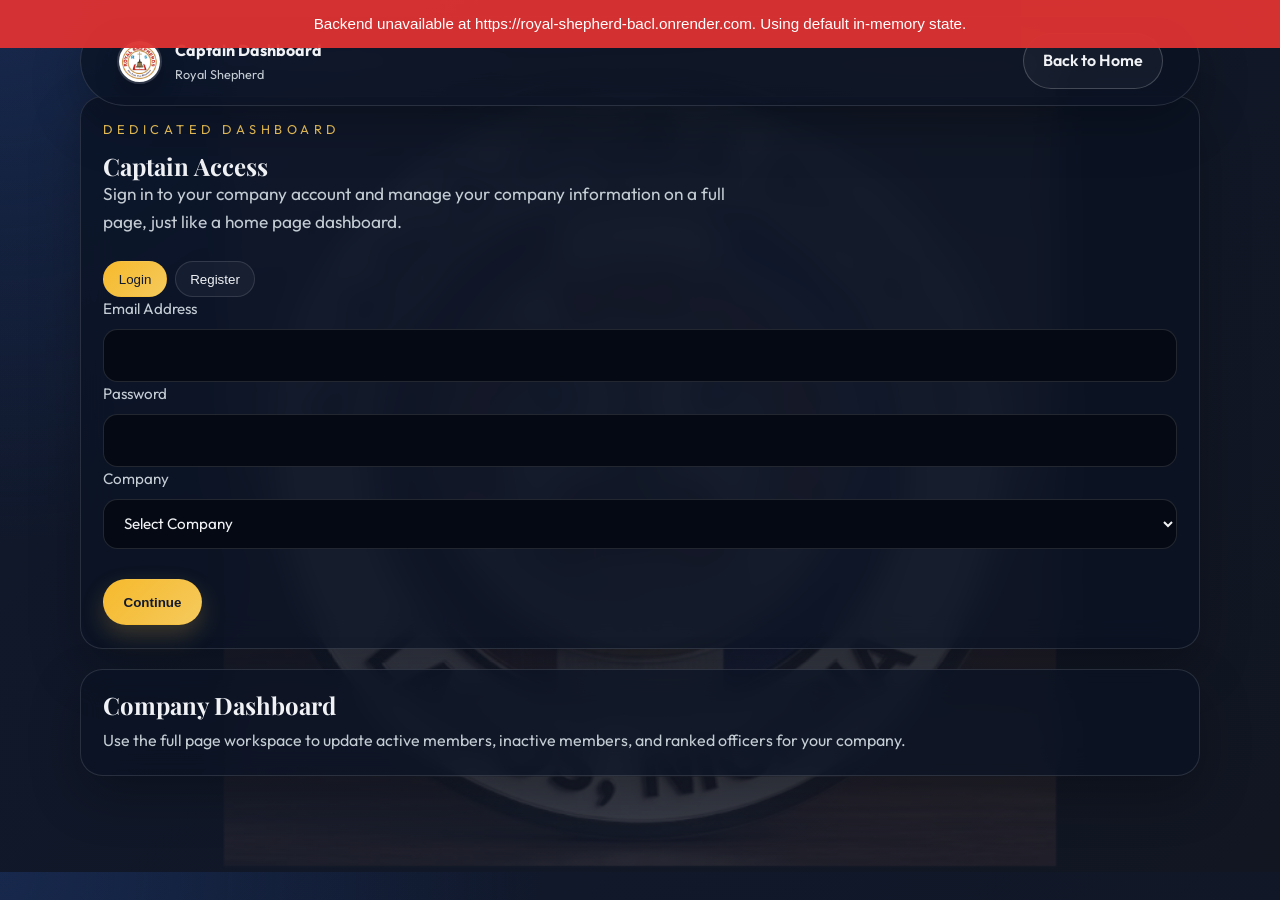
==== commit 43879d1d: "Deploy Render backend fix and update all workspace changes" ====
--- a/captain-dashboard.html
+++ b/captain-dashboard.html
@@ -7,6 +7,7 @@
     <meta name="description" content="Open the captain dashboard as a full page to manage company members and officers." />
     <link rel="preconnect" href="https://fonts.googleapis.com" />
     <link rel="preconnect" href="https://fonts.gstatic.com" crossorigin />
+    <meta name="rs-backend-url" content="https://royal-shepherd-bacl.onrender.com" />
     <link href="https://fonts.googleapis.com/css2?family=Outfit:wght@300;400;500;600;700;800&family=Playfair+Display:wght@600;700;800&display=swap" rel="stylesheet" />
     <link rel="stylesheet" href="https://cdnjs.cloudflare.com/ajax/libs/font-awesome/6.5.2/css/all.min.css" crossorigin="anonymous" referrerpolicy="no-referrer" />
     <link rel="stylesheet" href="index.css?v=7" />
@@ -74,10 +75,6 @@
       </div>
     </main>
 
-    <script>
-      // Configure the deployed backend URL for this dashboard.
-      window.RS_BACKEND_URL = window.RS_BACKEND_URL || 'https://royal-shepherd-backend.onrender.com';
-    </script>
     <script src="app.js?v=10"></script>
   </body>
 </html>
--- a/index.css
+++ b/index.css
@@ -41,7 +41,7 @@
   inset: 0;
   z-index: -1;
   pointer-events: none;
-  background-image: url('WhatsApp-Image-2026-07-11-at-1.29.21-PM.jpeg');
+  background-image: url('image/new division image.jpeg?v=2');
   background-repeat: no-repeat;
   background-position: center center;
   background-size: 65vw;
@@ -107,6 +107,42 @@
   box-shadow: 0 20px 50px rgba(0, 0, 0, 0.25);
   backdrop-filter: blur(16px);
   -webkit-backdrop-filter: blur(16px);
+}
+
+.highlight-section {
+  padding-top: 4rem;
+  padding-bottom: 4rem;
+  background: linear-gradient(180deg, rgba(15,23,47,0.95), rgba(10,18,35,0.98));
+}
+
+.highlight-grid {
+  display: grid;
+  gap: 1rem;
+  grid-template-columns: repeat(auto-fit, minmax(220px, 1fr));
+  margin-top: 1.5rem;
+}
+
+.highlight-card {
+  padding: 1.5rem;
+  border-radius: 1.25rem;
+  background: rgba(255,255,255,0.06);
+  border: 1px solid rgba(255,255,255,0.1);
+}
+
+.highlight-card h3 {
+  margin-bottom: 0.75rem;
+  color: var(--gold-400);
+}
+
+.highlight-card p {
+  margin-bottom: 1rem;
+  color: rgba(255,255,255,0.85);
+}
+
+.highlight-section .text-center {
+  text-align: center;
+  margin-top: 1.25rem;
+  color: rgba(255,255,255,0.85);
 }
 
 .glass-card {
@@ -179,8 +215,18 @@
   .site-nav a,
   .site-nav button {
     width: auto;
-  }
-
+    background: none;
+    border: 0;
+    padding: 0;
+    color: inherit;
+    font: inherit;
+    cursor: pointer;
+  }
+
+
+.nav-link {
+  position: relative;
+}
 
 .nav-link::after {
   content: '';
@@ -234,7 +280,7 @@
   padding-top: 8rem;
   background:
     linear-gradient(90deg, rgba(7, 17, 31, 0.96), rgba(7, 17, 31, 0.7)),
-    url('Screenshot-2026-07-11-132711.png') center/cover no-repeat;
+    url('image/new division image.jpeg?v=2') center/cover no-repeat;
   border-radius: 0 0 2rem 2rem;
 }
 
@@ -421,6 +467,33 @@
   margin: 0.5rem 0 0.4rem;
 }
 
+.division-summary {
+  display: flex;
+  flex-wrap: wrap;
+  gap: 1rem;
+  margin-bottom: 1rem;
+  padding: 1rem 1.2rem;
+}
+
+.summary-stat {
+  min-width: 180px;
+  display: flex;
+  flex-direction: column;
+  gap: 0.25rem;
+}
+
+.summary-label {
+  font-size: 0.82rem;
+  letter-spacing: 0.16em;
+  text-transform: uppercase;
+  color: var(--silver-200);
+}
+
+.summary-stat strong {
+  font-size: 1.3rem;
+  color: var(--gold-400);
+}
+
 .company-grid {
   display: grid;
   grid-template-columns: repeat(3, minmax(0, 1fr));
@@ -432,6 +505,32 @@
   display: flex;
   flex-direction: column;
   justify-content: flex-start;
+}
+
+.company-stats {
+  display: flex;
+  flex-wrap: wrap;
+  gap: 0.65rem;
+  margin: 0.5rem 0 0.8rem;
+  color: var(--gold-400);
+  font-size: 0.9rem;
+}
+
+.company-stats span {
+  padding: 0.35rem 0.6rem;
+  border-radius: 999px;
+  background: rgba(255,255,255,0.05);
+}
+
+.company-toggle {
+  align-self: flex-start;
+  margin: 0.15rem 0 0.7rem;
+  border: 1px solid rgba(255,255,255,0.16);
+  border-radius: 999px;
+  background: rgba(255,255,255,0.04);
+  color: var(--white-100);
+  padding: 0.55rem 0.8rem;
+  cursor: pointer;
 }
 
 .company-number {
@@ -476,9 +575,68 @@
   gap: 1rem;
 }
 
-.training-card h3 {
-  margin-bottom: 0.6rem;
+.laws-grid {
+  display: grid;
+  gap: 1rem;
+}
+
+.laws-list {
+  display: grid;
+  gap: 0.7rem;
+  padding-left: 1.2rem;
+  color: var(--silver-200);
+}
+
+.founder-card {
+  display: grid;
+  grid-template-columns: 280px 1fr;
+  gap: 1.2rem;
+  align-items: start;
+}
+
+.founder-portrait {
+  overflow: hidden;
+  border-radius: 1rem;
+  border: 1px solid rgba(255,255,255,0.12);
+  background: rgba(255,255,255,0.04);
+}
+
+.founder-portrait img {
+  width: 100%;
+  height: 100%;
+  min-height: 320px;
+  object-fit: cover;
+}
+
+.founder-copy {
+  display: grid;
+  gap: 0.9rem;
+}
+
+.score-columns {
+  display: grid;
+  grid-template-columns: repeat(2, minmax(0, 1fr));
+  gap: 0.9rem;
+  margin-top: 0.8rem;
+}
+
+.score-panel {
+  padding: 0.8rem;
+  border-radius: 0.9rem;
+  background: rgba(255,255,255,0.04);
+  border: 1px solid rgba(255,255,255,0.08);
+}
+
+.score-panel h5 {
+  margin-bottom: 0.5rem;
   color: var(--gold-400);
+}
+
+.score-list {
+  display: grid;
+  gap: 0.45rem;
+  padding-left: 1rem;
+  color: var(--silver-200);
 }
 
 .training-card ul {
@@ -486,33 +644,101 @@
   color: var(--silver-200);
 }
 
-.officers-list {
-  display: grid;
-  gap: 0.8rem;
-}
-
-.officer-row {
-  display: flex;
-  justify-content: space-between;
-  align-items: center;
+.officers-list,
+.exco-list {
+  display: grid;
+  gap: 1.2rem;
+}
+
+.leadership-group {
+  display: grid;
   gap: 1rem;
-  padding: 0.9rem 1rem;
-  border-radius: 0.9rem;
+  padding: 1rem;
+  border-radius: 1rem;
+  background: rgba(255, 255, 255, 0.03);
+  border: 1px solid rgba(255, 255, 255, 0.08);
+}
+
+.leadership-group-title {
+  color: var(--gold-400);
+  font-size: 1.15rem;
+}
+
+.leadership-grid {
+  display: grid;
+  grid-template-columns: repeat(auto-fit, minmax(240px, 1fr));
+  gap: 1rem;
+}
+
+.leadership-card {
+  position: relative;
+  display: grid;
+  gap: 0.9rem;
+  padding: 1rem;
+  border-radius: 1.15rem;
+  background: linear-gradient(180deg, rgba(255,255,255,0.08), rgba(255,255,255,0.04));
+  border: 1px solid rgba(255,255,255,0.12);
+  box-shadow: 0 12px 28px rgba(0, 0, 0, 0.22);
+}
+
+.leadership-card::before {
+  content: '';
+  position: absolute;
+  inset: 0 auto auto 0;
+  width: 100%;
+  height: 4px;
+  border-radius: 1.15rem 1.15rem 0 0;
+  background: linear-gradient(90deg, var(--gold-500), transparent);
+}
+
+.leadership-photo-wrap {
+  overflow: hidden;
+  border-radius: 1rem;
   background: rgba(255,255,255,0.04);
-  border: 1px solid rgba(255,255,255,0.08);
-}
-
-.officer-rank {
-  font-weight: 600;
+  border: 1px solid rgba(255,255,255,0.12);
+  min-height: 220px;
+}
+
+.leadership-photo {
+  width: 100%;
+  height: 220px;
+  object-fit: cover;
+}
+
+.leadership-photo.avatar {
+  display: grid;
+  place-items: center;
+  font-size: 2.1rem;
+  font-weight: 700;
   color: var(--gold-400);
-}
-
-.officer-name {
+  background: linear-gradient(135deg, rgba(253,194,79,0.18), rgba(255,255,255,0.04));
+}
+
+.leadership-photo.avatar.empty {
+  background: rgba(255, 255, 255, 0.03);
+  border: 1px dashed rgba(255, 255, 255, 0.12);
+}
+
+.leadership-details {
+  display: grid;
+  gap: 0.35rem;
+}
+
+.leadership-role {
+  font-size: 0.85rem;
+  text-transform: uppercase;
+  letter-spacing: 0.12em;
+  color: var(--gold-400);
+}
+
+.leadership-details h4 {
+  font-size: 1.1rem;
   color: var(--white-100);
 }
 
 .dashboard-modal {
   max-width: 860px;
+  width: min(94vw, 860px);
 }
 
 .auth-toggle {
@@ -567,42 +793,215 @@
   background: rgba(255,255,255,0.04);
   border: 1px solid rgba(255,255,255,0.1);
 }
-
-.dashboard-card h4 {
-  margin-bottom: 0.75rem;
-  color: var(--gold-400);
-}
-
+.dashboard-card label:first-child input {
+  font-weight: 600;
+  font-size: 1.05rem;
+  border-color: rgba(255, 203, 79, 0.3);
+}
+
+.dashboard-page-card {
+  padding: 1.4rem;
+  border-radius: 1.4rem;
+}
 .dashboard-card textarea {
   min-height: 110px;
   resize: vertical;
 }
 
+.print-report {
+  display: none;
+}
+
 .dashboard-intro {
   color: var(--silver-200);
   margin-top: 0.5rem;
 }
 
-.dashboard-actions {
-  margin-top: 1rem;
-  display: flex;
-  justify-content: flex-end;
+.profile-photo-card {
+  display: grid;
+  place-items: center;
+  gap: 0.75rem;
+  margin-bottom: 1.5rem;
+  padding: 1rem 0.25rem 0;
+}
+
+.profile-photo-circle {
+  position: relative;
+  width: 150px;
+  height: 150px;
+  border-radius: 50%;
+  background: radial-gradient(circle at top left, rgba(255, 255, 255, 0.12), rgba(255, 255, 255, 0.04));
+  border: 1px dashed rgba(255, 255, 255, 0.26);
+  box-shadow: inset 0 0 0 1px rgba(255, 255, 255, 0.06), 0 28px 60px rgba(0, 0, 0, 0.16);
+  display: grid;
+  place-items: center;
+  overflow: hidden;
+  cursor: pointer;
+}
+
+.profile-photo-preview {
+  width: 128px;
+  height: 128px;
+  border-radius: 50%;
+  overflow: hidden;
+  background: rgba(255,255,255,0.06);
+  border: 1px solid rgba(255,255,255,0.14);
+  display: grid;
+  place-items: center;
+}
+
+.profile-photo-preview img {
+  width: 100%;
+  height: 100%;
+  object-fit: cover;
+  display: block;
+}
+
+.profile-photo-placeholder {
+  width: 100%;
+  height: 100%;
+  display: grid;
+  place-items: center;
+  color: rgba(255,255,255,0.56);
+  font-size: 1.15rem;
+  text-align: center;
+  padding: 0.75rem;
+}
+
+.profile-photo-circle-button {
+  position: absolute;
+  right: 0.15rem;
+  bottom: 0.15rem;
+  width: 44px;
+  height: 44px;
+  border-radius: 50%;
+  border: 1px solid rgba(255,255,255,0.18);
+  background: rgba(255, 203, 79, 0.95);
+  color: var(--black);
+  display: grid;
+  place-items: center;
+  cursor: pointer;
+  transition: transform 0.2s ease, box-shadow 0.2s ease;
+  box-shadow: 0 16px 34px rgba(0, 0, 0, 0.18);
+}
+
+.profile-photo-circle-button:hover {
+  transform: translateY(-1px);
+}
+
+.profile-photo-hint {
+  color: var(--silver-200);
+  font-size: 0.92rem;
+  text-align: center;
+  max-width: 220px;
+}
+
+.profile-photo-actions {
+  display: flex;
+  gap: 0.75rem;
+  flex-wrap: wrap;
+  justify-content: center;
+}
+
+.exco-photo-button,
+.exco-remove-photo {
+  min-width: 140px;
+}
+
+.exco-remove-photo {
+  min-width: 120px;
+}
+
+@media (max-width: 900px) {
+  .profile-photo-card {
+    width: 100%;
+    margin-bottom: 1.25rem;
+  }
+
+  .profile-photo-circle {
+    width: 136px;
+    height: 136px;
+  }
+
+  .profile-photo-preview {
+    width: 116px;
+    height: 116px;
+  }
+
+  .profile-photo-actions {
+    width: 100%;
+    justify-content: center;
+  }
+
+  .exco-photo-button,
+  .exco-remove-photo {
+    flex: 1 1 45%;
+    min-width: auto;
+  }
+}
+
+.gallery-panel-inner {
+  max-height: 74vh;
+  min-height: 420px;
+  overflow-y: auto;
+  overflow-x: hidden;
+  overscroll-behavior: contain;
+  -webkit-overflow-scrolling: touch;
+  scroll-behavior: smooth;
+  padding: 1.5rem;
+  touch-action: pan-y;
+}
+
+.gallery-panel-inner::-webkit-scrollbar {
+  width: 10px;
+}
+
+.gallery-panel-inner::-webkit-scrollbar-track {
+  background: rgba(255, 255, 255, 0.05);
+  border-radius: 999px;
+}
+
+.gallery-panel-inner::-webkit-scrollbar-thumb {
+  background: rgba(255, 197, 79, 0.65);
+  border-radius: 999px;
+}
+
+.gallery-panel-header {
+  display: flex;
+  justify-content: space-between;
+  align-items: center;
+  gap: 1rem;
+  margin-bottom: 1.4rem;
+  flex-wrap: wrap;
 }
 
 .gallery-filters {
   display: flex;
   gap: 0.8rem;
   flex-wrap: wrap;
-  margin-bottom: 1.2rem;
+}
+
+.gallery-toggle {
+  min-width: 120px;
+}
+
+.gallery-panel.is-collapsed .gallery-panel-inner {
+  display: none;
 }
 
 .filter-btn {
   border: 1px solid rgba(255,255,255,0.14);
   background: rgba(255,255,255,0.05);
   color: var(--white-100);
-  padding: 0.7rem 1rem;
+  padding: 0.75rem 1rem;
   border-radius: 999px;
   cursor: pointer;
+  transition: transform 0.2s ease, background 0.2s ease;
+}
+
+.filter-btn:hover,
+.filter-btn:focus {
+  transform: translateY(-1px);
 }
 
 .filter-btn.active {
@@ -614,7 +1013,7 @@
 .gallery-grid {
   display: grid;
   grid-template-columns: repeat(auto-fit, minmax(220px, 1fr));
-  gap: 1.2rem;
+  gap: 1rem;
 }
 
 .gallery-item {
@@ -622,18 +1021,9 @@
   overflow: hidden;
   padding: 0;
   min-height: 220px;
-}
-
-.gallery-thumb {
-  display: block;
-  width: 100%;
-  height: 100%;
-  border: 0;
-  padding: 0;
-  background: transparent;
-  cursor: pointer;
-  color: inherit;
-  text-align: left;
+  border-radius: 1.25rem;
+  background: rgba(255,255,255,0.03);
+  border: 1px solid rgba(255,255,255,0.08);
 }
 
 .gallery-item .gallery-thumb img {
@@ -789,12 +1179,14 @@
   position: fixed;
   inset: 0;
   display: none;
-  place-items: center;
+  align-items: center;
+  justify-content: center;
   z-index: 1200;
+  overflow-y: auto;
 }
 
 .modal.active {
-  display: grid;
+  display: flex;
 }
 
 .modal-backdrop {
@@ -809,7 +1201,32 @@
   z-index: 1;
   max-width: 460px;
   width: min(92vw, 460px);
+  max-height: 90vh;
+  overflow-y: auto;
+  overflow-x: hidden;
   animation: fadeIn 0.25s ease;
+}
+
+.modal-content::-webkit-scrollbar {
+  width: 8px;
+}
+
+.modal-content::-webkit-scrollbar-track {
+  background: rgba(255, 255, 255, 0.05);
+  border-radius: 4px;
+}
+
+.modal-content::-webkit-scrollbar-thumb {
+  background: rgba(255, 203, 79, 0.3);
+  border-radius: 4px;
+}
+
+.modal-content::-webkit-scrollbar-thumb:hover {
+  background: rgba(255, 203, 79, 0.5);
+}
+
+.dashboard-modal .modal-content {
+  max-height: 85vh;
 }
 
 .modal-close {
@@ -827,6 +1244,10 @@
   display: none;
 }
 
+.print-report {
+  display: none;
+}
+
 @keyframes spin {
   from { transform: rotate(0deg); }
   to { transform: rotate(360deg); }
@@ -845,13 +1266,49 @@
 @keyframes scaleUp {
   from { opacity: 0; transform: scale(0.96); }
   to { opacity: 1; transform: scale(1); }
+}
+
+.hidden {
+  display: none !important;
+}
+
+@media print {
+  body > *:not(.print-report) {
+    display: none !important;
+  }
+
+  .print-report {
+    display: block;
+    background: #ffffff;
+    color: #111111;
+    padding: 1.5rem;
+    max-width: 900px;
+    margin: 0 auto;
+    font-family: Arial, sans-serif;
+  }
+
+  .hidden {
+    display: none !important;
+  }
+
+  .print-report h1,
+  .print-report h2,
+  .print-report p,
+  .print-report li {
+    color: #111111;
+  }
+
+  .print-report ul {
+    padding-left: 1.25rem;
+  }
 }
 
 @media (max-width: 900px) {
   .hero-grid,
   .about-grid,
   .enlistment-grid,
-  .symbolism-grid {
+  .symbolism-grid,
+  .founder-card {
     grid-template-columns: 1fr;
   }
 
@@ -864,17 +1321,26 @@
   }
 
   .gallery-grid {
-    grid-template-columns: 1fr;
+    grid-template-columns: repeat(2, minmax(0, 1fr));
   }
 }
 
 @media (max-width: 760px) {
   .site-header {
     border-radius: 1.1rem;
-    width: 100%;
-    left: 0;
-    transform: none;
+    width: calc(100% - 1rem);
+    left: 50%;
+    transform: translateX(-50%);
     padding: 0.75rem 0;
+  }
+
+  .gallery-grid {
+    grid-template-columns: 1fr;
+  }
+
+  .gallery-panel-inner {
+    max-height: 65vh;
+    min-height: 360px;
   }
 
   .nav-wrap {
@@ -890,7 +1356,7 @@
     top: 0;
     right: 0;
     left: auto;
-    width: min(300px, 82vw);
+    width: min(320px, 86vw);
     height: 100vh;
     flex-direction: column;
     align-items: flex-start;
@@ -916,6 +1382,8 @@
   .site-nav a,
   .site-nav button {
     width: 100%;
+    padding: 0.8rem 0;
+    font-size: 1rem;
   }
 
   .menu-toggle.open span:nth-child(1) {
@@ -938,11 +1406,20 @@
     grid-template-columns: 1fr;
   }
 
+  .division-summary {
+    flex-direction: column;
+  }
+
+  .summary-stat {
+    min-width: 0;
+  }
+
   .dashboard-grid {
     grid-template-columns: 1fr;
   }
 
-  .training-grid {
+  .training-grid,
+  .score-columns {
     grid-template-columns: 1fr;
   }
 
@@ -950,4 +1427,76 @@
     flex-direction: column;
     align-items: flex-start;
   }
-}
+
+  .modal-content {
+    width: min(95vw, 460px);
+    padding: 1.2rem;
+  }
+
+  .dashboard-card textarea,
+  input,
+  select,
+  textarea {
+    font-size: 16px;
+  }
+
+  .dashboard-actions {
+    flex-direction: column;
+    gap: 0.75rem;
+  }
+
+  .dashboard-actions .btn {
+    width: 100%;
+  }
+
+  .founder-card {
+    grid-template-columns: 1fr;
+    gap: 1.5rem;
+  }
+
+  .founder-portrait {
+    width: 100%;
+    max-width: 100%;
+  }
+
+  .founder-portrait img {
+    min-height: 280px;
+  }
+}
+
+/* Toast Notification Styles */
+.toast-notification {
+  position: relative;
+  background: rgba(19, 32, 59, 0.95);
+  border: 1px solid var(--gold-400);
+  color: #fff;
+  padding: 0.85rem 1.25rem;
+  border-radius: 8px;
+  box-shadow: 0 10px 30px rgba(0, 0, 0, 0.3), inset 0 1px 0 rgba(255, 255, 255, 0.1);
+  backdrop-filter: blur(10px);
+  display: flex;
+  align-items: center;
+  gap: 0.75rem;
+  font-family: 'Outfit', sans-serif;
+  font-size: 0.9rem;
+  opacity: 0;
+  transform: translateY(10px);
+  transition: opacity 0.3s ease, transform 0.3s ease;
+  pointer-events: none;
+}
+
+.toast-notification.show {
+  opacity: 1;
+  transform: translateY(0);
+}
+
+.toast-notification.hide {
+  opacity: 0;
+  transform: translateY(-10px);
+}
+
+.toast-notification i {
+  color: var(--gold-400);
+  font-size: 1.1rem;
+}
+
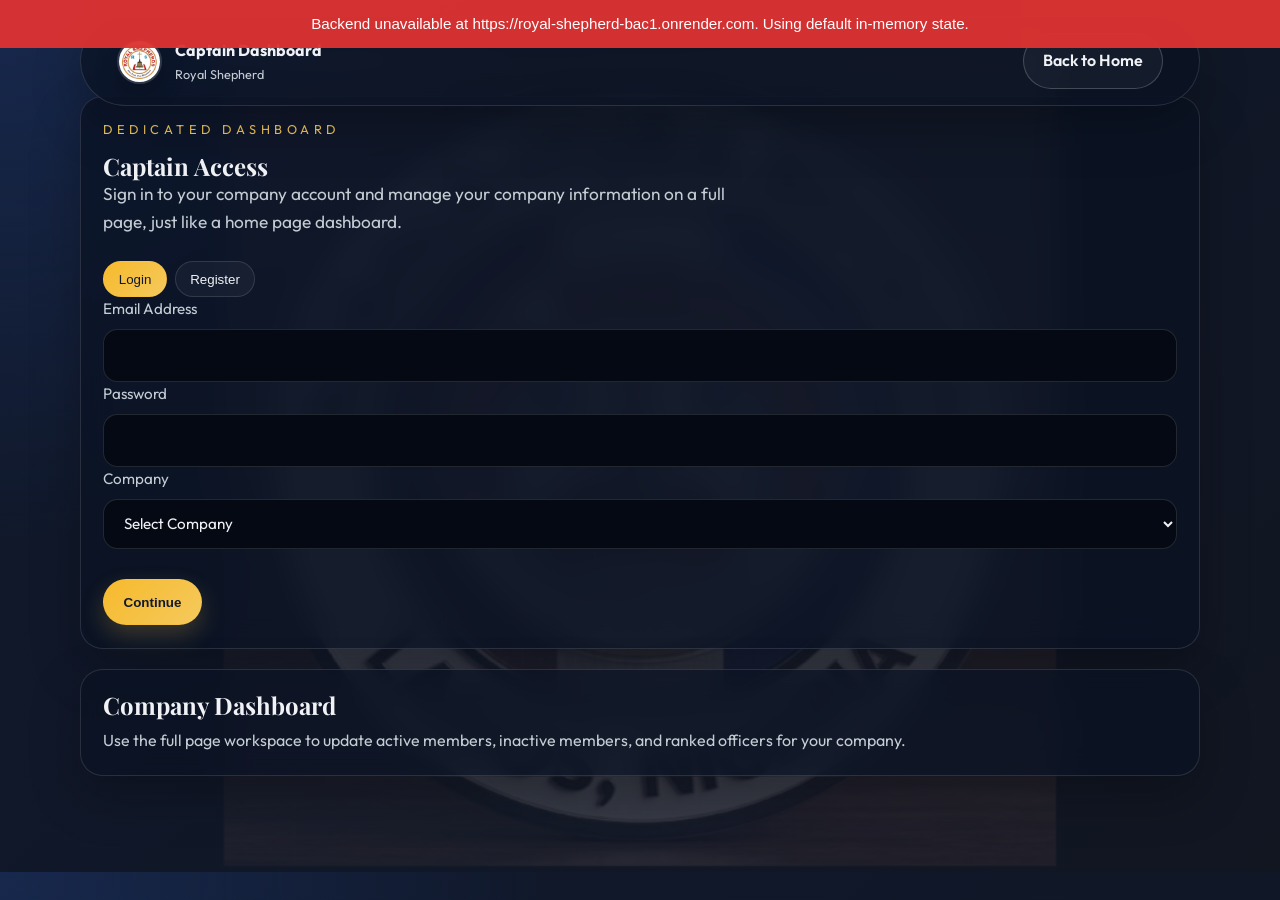
==== commit 09014c95: "Canonicalize backend URL: use https://royal-shepherd-bac1.onrender.com across frontend; hardcode get" ====
--- a/captain-dashboard.html
+++ b/captain-dashboard.html
@@ -7,7 +7,11 @@
     <meta name="description" content="Open the captain dashboard as a full page to manage company members and officers." />
     <link rel="preconnect" href="https://fonts.googleapis.com" />
     <link rel="preconnect" href="https://fonts.gstatic.com" crossorigin />
-    <meta name="rs-backend-url" content="https://royal-shepherd-bacl.onrender.com" />
+    <meta name="rs-backend-url" content="https://royal-shepherd-bac1.onrender.com" />
+    <script>
+      // Force canonical backend URL for dashboards
+      window.RS_BACKEND_URL = 'https://royal-shepherd-bac1.onrender.com';
+    </script>
     <link href="https://fonts.googleapis.com/css2?family=Outfit:wght@300;400;500;600;700;800&family=Playfair+Display:wght@600;700;800&display=swap" rel="stylesheet" />
     <link rel="stylesheet" href="https://cdnjs.cloudflare.com/ajax/libs/font-awesome/6.5.2/css/all.min.css" crossorigin="anonymous" referrerpolicy="no-referrer" />
     <link rel="stylesheet" href="index.css?v=7" />
